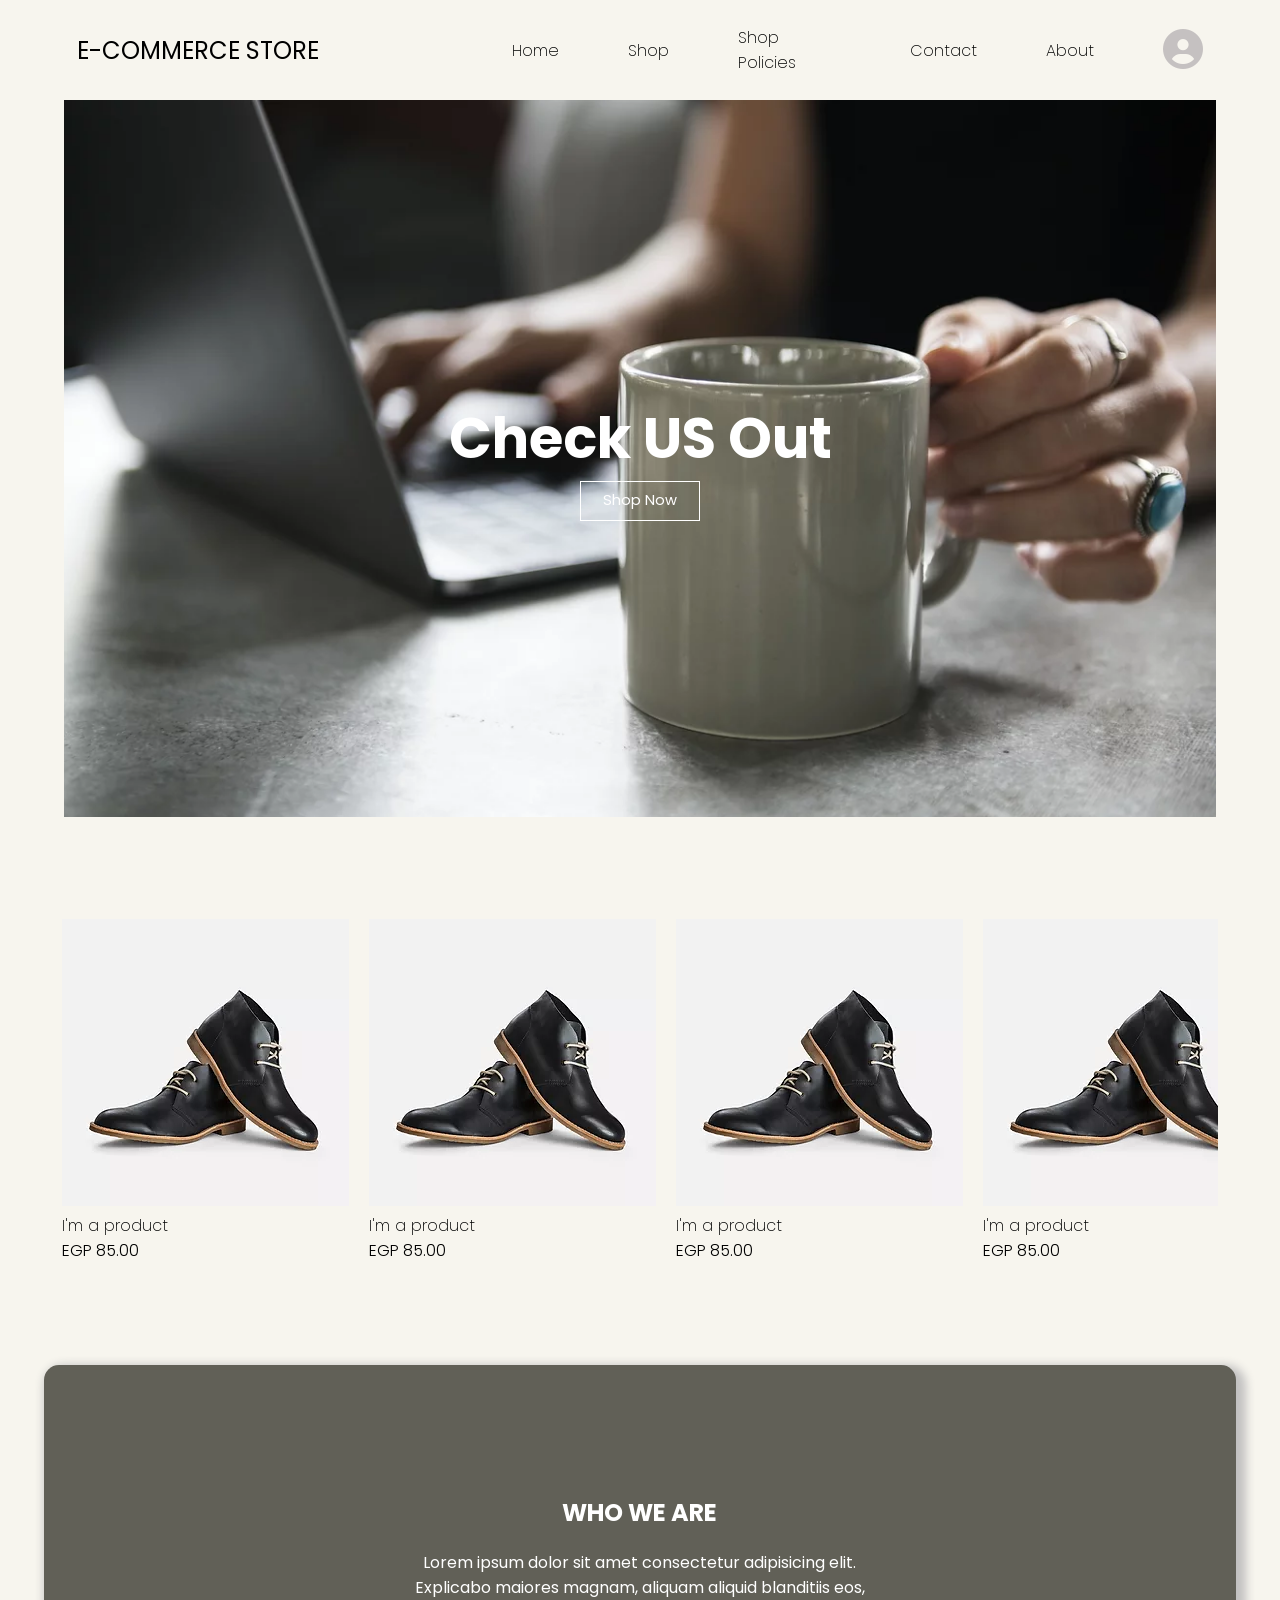
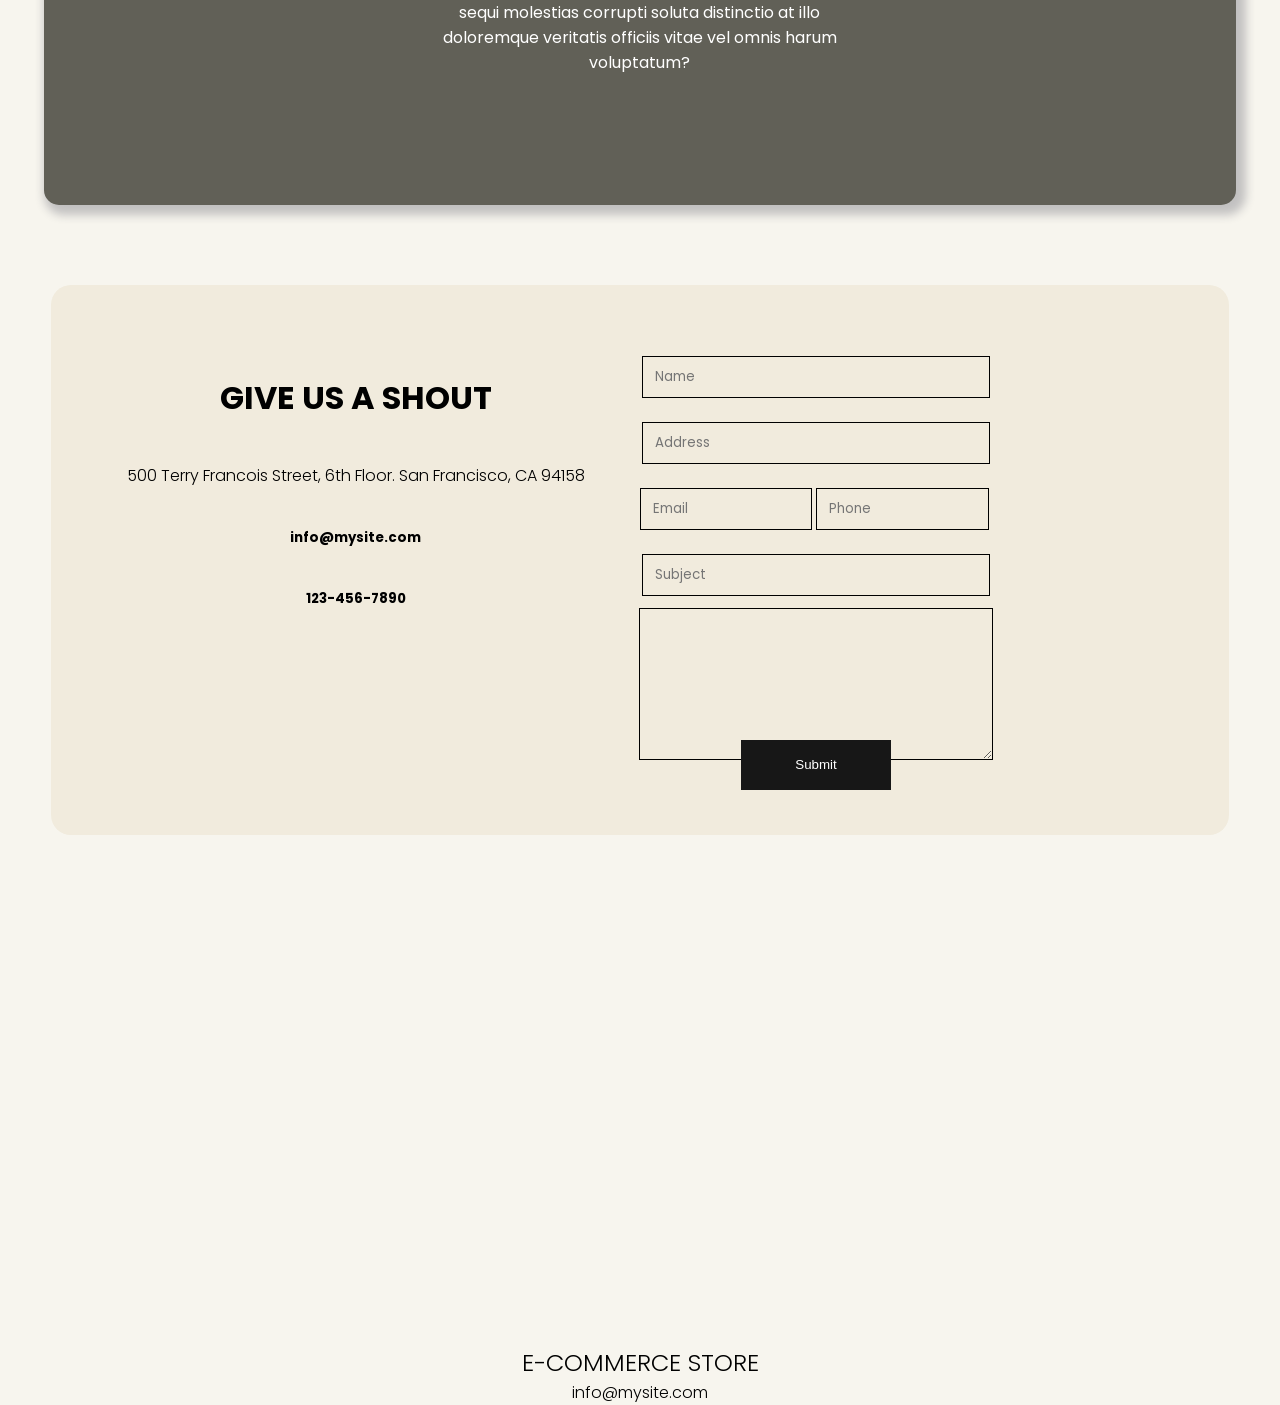
==== index.html @ 68e819d2 "added user nav bar" ====
<!DOCTYPE html>
<html lang="en">
<head>
    <meta charset="UTF-8">
    <meta http-equiv="X-UA-Compatible" content="IE=edge">
    <meta name="viewport" content="width=device-width, initial-scale=1.0">
    <title>E-commerce Store - Home</title>
    <link rel="stylesheet" 
    href="https://cdnjs.cloudflare.com/ajax/libs/font-awesome/6.1.1/css/all.min.css">

    <link rel="stylesheet" href="/assets/stylesheets/style.css">

    <link rel="stylesheet" href="/assets/stylesheets/stylePhone.css">

    <link rel="preconnect" href="https://fonts.googleapis.com">

    <link rel="preconnect" href="https://fonts.gstatic.com" crossorigin>

    <link href="https://fonts.googleapis.com/css2?family=Poppins:ital,wght@0,300;0,400;1,200&family=Recursive:wght@300&family=Roboto:wght@300&family=Tillana:wght@600&display=swap" rel="stylesheet">
</head>
<body class="indexBody">
    <header class="indexHeader">
        <div class="logo fpoppins">
           E-commerce Store
        </div>
        <div class="menu fpoppins">
            <ul>
                <li><a href="index.html">Home</a></li>
                <li><a href="shop.html">Shop</a></li>
                <li><a href="policies.html">Shop Policies</a></li>                
                <li><a href="contact.html">Contact</a></li>
                <li><a href="about.html">About</a></li>
                <li>
                    <i class="fa fa-user-circle" aria-hidden="true">
                        <div class="userBar">
                            <div class="userBarMenu fpoppins">
                                <div class="menuLeft">
                                    <a href="login.html" class="menuTags fpoppins">Login</a>
                                    <a href="#" class="menuTags fpoppins">Cart</a>
                                    <a href="#" class="menuTags fpoppins">My Orders</a>
                                    <a href="#" class="menuTags fpoppins">Favorites</a>
                                </div>
                                <div class="menuRight">
                                    <i class="fa fa-sign-in" aria-hidden="true"></i>
                                    <i class="fa fa-shopping-cart" aria-hidden="true"></i>
                                    <i class="fas fa-box    "></i>
                                    <i class="fa fa-heart" aria-hidden="true"></i>

                                </div>
                            </div>
                        </div>
                    </i>
                    
                </li>
            </ul>
           
            
        </div>
    </header>

    <main class="indexMain">
        <div class="picContainer">
            <img class="image" src="assets/pics/bg.webp" alt="pic">
            <div class="text">
                <h1 class="picText fpoppins">Check US Out</h1>
                <button class="fpoppins shop">Shop Now</button>
            </div>
        </div>

        <div class="products snaps-inline">
            <div class="container fpoppins">
                <img src="/assets/pics/product.webp" alt="I Am A Product">
                <h3>I'm a product</h3>
                <h4>EGP 85.00</h4>
            </div>
            <div class="container fpoppins">
                <img src="/assets/pics/product.webp" alt="I Am A Product">
                <h3>I'm a product</h3>
                <h4>EGP 85.00</h4>
            </div>
            <div class="container fpoppins">
                <img src="/assets/pics/product.webp" alt="I Am A Product">
                <h3>I'm a product</h3>
                <h4>EGP 85.00</h4>
            </div>
            <div class="container fpoppins">
                <img src="/assets/pics/product.webp" alt="I Am A Product">
                <h3>I'm a product</h3>
                <h4>EGP 85.00</h4>
            </div>
            <div class="container fpoppins">
                <img src="/assets/pics/product.webp" alt="I Am A Product">
                <h3>I'm a product</h3>
                <h4>EGP 85.00</h4>
            </div>
            <div class="container fpoppins">
                <img src="/assets/pics/product.webp" alt="I Am A Product">
                <h3>I'm a product</h3>
                <h4>EGP 85.00</h4>
            </div>
        </div>

        <div class="AboutContainer">
            
            <div class="jcenter">
                <h2 class="fpoppins">WHO WE ARE</h2>
                <p class="fpoppins">Lorem ipsum dolor sit amet consectetur adipisicing elit. Explicabo maiores magnam, aliquam aliquid blanditiis eos, sequi molestias corrupti soluta distinctio at illo doloremque veritatis officiis vitae vel omnis harum voluptatum?</p>
            </div>
        </div>

        <div class="contact">
            <div class="leftOuter">
                <div class="leftinner">
                <h1 class="fpoppins">GIVE US A SHOUT</h1>
                <h4 class="fpoppins">500 Terry Francois Street, 6th Floor. San Francisco, CA 94158</h4>
                <h5 class="fpoppins">info@mysite.com</h5>
                <h5 class="fpoppins">123-456-7890</h5>
            </div>
        </div>
            
            <div class="rightOuter">
                <div class="rightInner">
                    <form class="contactForm">
                        <input type="text" name="Name" class="input w fpoppins seethrough" placeholder="Name">
                        <input type="text" name="Address" class="input w fpoppins seethrough" placeholder="Address">
                        <div class="rightinnercenter">
                            <input type="email" name="Email" class="input n fpoppins seethrough" placeholder="Email">
                            <input type="text" name="Phone" class="input n fpoppins seethrough" placeholder="Phone">
                        </div>
                        <input type="text" name="Subject" class="input w fpoppins seethrough" placeholder="Subject">
                        <textarea name="message" cols="30" rows="10" class="seethrough"></textarea>
                        <input type="submit" name="submit" id="submitBtn">
                    </form>
                </div>
            </div>
        </div>
        <iframe class="map" src="https://www.google.com/maps/embed?pb=!1m18!1m12!1m3!1d3453.7358822402207!2d31.233521764593597!3d30.044434275529127!2m3!1f0!2f0!3f0!3m2!1i1024!2i768!4f13.1!3m3!1m2!1s0x145840c623362e7d%3A0xede7c66693c5f18e!2sTahrir%20Square%2C%20Cairo%20Governorate!5e0!3m2!1sen!2seg!4v1659610884884!5m2!1sen!2seg" width="600" height="450" style="border:0;" allowfullscreen="" loading="lazy" referrerpolicy="no-referrer-when-downgrade"></iframe>
    </main>
    <footer class="indexFooter">
        <h2 class="fpoppins">E-COMMERCE STORE</h2>
        <h4 class="fpoppins">info@mysite.com</h4>
    </footer>
</body>
</html>
---- assets/stylesheets/style.css ----
/*    --color_11: 247,245,238;*/
*{
    margin: 0;
    padding: 0;
    border: 0;
}

.fpoppins{
    font-family: Poppins;
}

.indexBody{
    width: 100vw;
    height: 100vh;
    background-color: rgb(247,245,238);
}

.indexHeader{
    background-color: rgb(247,245,238);
    display: flex;
    align-items: center;
    justify-content: space-between;
    min-height: 100px;
}

.logo{
    margin-left: 6%;
    font-size: 1.5rem;
    text-transform: uppercase;
}

.menu{
    display: flex;
    justify-content: space-between;
    width: 60%;
    align-items: center;
}

.menu ul{
    list-style: none;
    display: flex;
    gap: 10%;
    justify-content: space-between;
    width: 100%;
    align-items: center;
    margin-right: 10%;
    font-weight: 200;
}

.menu ul li a{
    color: black;
    text-decoration: none;
}

.menu ul li a:hover{
    text-decoration: underline;
    font-weight: 400;
}

.fa{
    font-size: 30pt;
    margin-right: 5%;
    color: rgb(197, 193, 193);
}

.fa:hover {
    color: rgb(179, 175, 175);
}

.fa:focus > .userBar{
    opacity: 1;
}

.fa:hover > .userBar{
    opacity: 1;
    transform: translateY(0px);
    pointer-events: auto;
}

.userBar{
    pointer-events: none;
    position: absolute;
    left: 78%;
    top: 4.4rem;
    z-index: 5;
    width: 200px;
    height: 250px;
    background-color: #efeeec;
    box-shadow: 0 2px 5px 0 rgba(0, 0, 0, .2);
    border-radius: .25rem;
    padding: 10px;
    opacity: 0;
    transition: opacity .2s ease-in-out, transform 0.15s ease-in-out;
    transform: translateY(-10px);
}

.userBarMenu > .menuLeft{
    display: flex;
    flex-direction: column;
    height: 230px;
    width: 50%;
    justify-content: space-around;
}

.menuRight{
    width: 50%;
    height: 230px;
    display: flex;
    flex-direction: column;
    justify-content: space-around;
    align-items: flex-end;
}

.userBarMenu{
    position: relative;
    display: flex;
    flex-direction: row;
    flex-wrap: wrap;
}

.menuTags{
    font-size: 45%;
    font-weight: 200;
}

.menuRight > .fa{
    font-size: 45%;
    color: black;
}

.menuRight > .fas{
    font-size: 45%;
    transform: translateX(-6px);
    color: black;
}

/* .menucontent{
    color: black;
    font-size: 16px;
    font-weight: 200;
    display: flex;
    justify-content:space-around;
    padding: 0 20%;
    text-align: center;
} */

.indexMain{
    background-color: rgb(247,245,238);
    min-width: 100%;
    display: flex;
    justify-content: center;
    align-items: center;
    flex-wrap: wrap;
}

.menucontent .fa{
    height: 35px;
    font-size: 16px;
    color: black;
}

.text{
    z-index: 1;
    color: white;
    display: flex;
    flex-direction: column;
    align-items: center;
    justify-content: center;
    width: 100%;
    font-size: 100%;
}

.picText{
    font-size: 3.5rem;
}

.picContainer{
    display: flex;
    justify-content: center;
    align-items: center;
    width: 100%;
    height: 100%;
    position: relative;
}

.image, .text{
    width: 100%;
    height: 100%;
    position: absolute;
    top: 0;
    left: 0;
}

.shop{
    width: 120px;
    height: 40px;
    background-color: transparent;
    border: thin solid white;
    color: white;
    font-size: 11pt;
}

.shop:hover{
    cursor:pointer;
    background-color: white;
    color: black;
    transition: ease-in 0.2s;
}

.image{
    position:relative;
    z-index: 0;
    opacity: 120%;
    width: 90%;
    height: 100%;
}

.products{
    display: grid;
    grid-auto-flow: column;
    gap: 20px;
    width: 90%;
    margin: 100px 0px;
    overflow-x: auto;
    padding: 2px;
}

.snaps-inline{
    scroll-snap-type: inline mandatory;
}

.snaps-inline > *{
    scroll-snap-align: start;
}

.container h3{
    font-size: 12pt;
    font-weight: 200;
}


.AboutContainer{
    background-color: rgb(97,96,87);
    width: 90%;
    height: 400px;
    box-shadow: 5px 5px 10px 5px rgb(194, 193, 193);
    border-radius: 15px;
    display: flex;
    justify-content: center;
    align-items: center;
    flex-wrap: wrap;
    padding: 20px;
    text-align: center;
    color: white;
    margin-bottom: 50px;
}

.jcenter{
    width: 40%;
}

.AboutContainer h2{
    margin-bottom: 20px;
}

.contact{
    border-radius: 20px;
    display: grid;
    grid-auto-flow: column;
    grid-auto-columns: 50%;
    margin-top: 30px;
    width: 92%;
    height: 550px;
    background-color: #f1ebdd;
}

.leftinner{
    max-width: 100%;
    height: 100%;
    display: grid;
    grid-auto-flow: row;
    place-items: center;
    font-weight: 300;
    text-align: center;
}

.leftOuter{
    display: flex;
    justify-content: center;
    padding: 10px;
    margin-top: 10%;
    width: 100%;
    height: 50%;
}

.rightOuter{
    margin-top: 10%;
}

.contactForm{
    display: flex;
    justify-content: center;
    align-items: center;
    flex-direction: column;
    width: 22rem;
}

.input{
    padding-left: 12px;
    height: 40px;
    margin: 12px 0px;
}

.w{
    width: 95%;
}

.n{
   width: 45%;
}

.rightOuter div textarea{
    width: 100%;
}

#submitBtn{
    background-color: #171717;
    color: white;
    height: 50px;
    width: 150px;
    margin-top: -20px;
}

.seethrough{
    border: thin solid black;
    background-color: #f1ebdd;
}

.map{
    width: 88vw;
    margin-top: 10px;
}

.indexFooter{
    margin: 50px 0px;
    background-color: rgb(247,245,238);
    display: flex;
    justify-content: center;
    align-items: center;
    flex-direction: column;
}

.indexFooter h2, h4{
    font-weight: 300;
}

/*  Shop page   */

.product{
    cursor: pointer;
    
}

.product h3{
    font-size: 12pt;
    font-weight: 200;
}

.product img{
    transition: 0.3s all;
}

.product:hover img{
    opacity: 0.7;
}

.product .QuickView{
    background: rgb(237, 232, 228);
    transform: translateY(20px);
    opacity: 0;
    transition: 0.3s all;

}

.product:hover .QuickView{
    transform: translateY(0);
    opacity: 1;
}
.btn{
    font-size: 1rem;
    font-weight: 100;
    background-color: rgb(237, 232, 228);
    color:#1d1d1d;
    padding: 13px 95px;
    cursor: pointer;
    text-transform: uppercase;
    transition: 0.3s ease;
}

.btn:hover{
    background-color: rgb(237, 232, 228);
    
}

.star{
    padding: 10px 0;
}

.star i{
    font-size: 0.8rem;
}

.center{
    margin-top: 70px ;
    margin-left: 120px;
}

.small-container{
    display: flex;
    flex-direction: row;
    gap: 20px;
    width: 88vw;
    margin: auto;
    padding: 2px;
    align-items: center;
    justify-content: center;
}

.policies{
    display: flex;
    margin-top: 60px;
    margin-left: 60px;
    width: 50%;
    height: 550px;
    text-align: center;
    justify-content: center;
    align-items: center;
    flex-wrap: wrap;
    padding: 20px;
    margin-bottom: 50px;
    background-color: #f1ebdd;
    color: rgb(97, 96, 87);
}


.policies h1{
    margin-bottom: 20px;
    font-size: 40px;
    font-weight: 400;
}

#policiesBody{
    background-color: rgb(247,245,238);
}

.para{
    width: 70%;
}

.parag{
    font-size: 13px;
    font-weight: 150;
    line-height: 2;
    color: #171717;
}

.policyI img{
    width: 89.5%;
    align-items: center;
    margin-top: 60px;
    margin-left: 40px;

}

.policy{
    display: flex;
    align-content: center;
}

.lowerSection{
    background-color: rgb(97, 96, 87);
    color: #f1ebdd;
    text-align: center;
    padding: 70px 0;
}

.lowerSection p{
    width: 50%;
    text-align: center;
    margin: auto;
    padding: 10px;
    line-height: 2;
    letter-spacing: 1px;
    font-size: 15px;
}

.lowerSection h1{
    font-weight: 300;
    font-size: 40px;
}

.lowerSection h5{
    padding: 10px;
    font-size: 15px;
    font-weight: 100;
    letter-spacing: 2px;
}

.shipPolicy{
    margin-top: 20px;
}

.shipPolicy i{
    margin-bottom: 20px;
}

.btn1{
    cursor: pointer;
    color: #f1ebdd;
    border: 1px solid #f1ebdd;
    margin-top: 15px;
    background: rgb(97, 96, 87);
    padding: 13px 20px;
}

.btn1:hover{
    color: rgb(97, 96, 87);
    background: #f1ebdd;
}


.h1mar{
    margin-top: 25px;
}

.imar{
    margin-top: 75px;
}

.about{
    display: flex;
    margin-top: 60px;
    margin-left: 60px;
    width: 50%;
    height: 600px;
    text-align: center;
    justify-content: center;
    align-items: center;
    flex-wrap: wrap;
    padding: 20px;
    margin-bottom: 50px;
    background-color: #f1ebdd;
    color: rgb(97, 96, 87);
}

.about h1{
    margin-bottom: 20px;
    font-size: 40px;
    font-weight: 400;
}

.aboutI img{
    width: 80.5%;
    align-items: center;
    margin-top: 60px;
    margin-left: 40px;

}

#aboutBody{
    background-color: rgb(247,245,238);
}

@media only screen 
  and (min-device-width: 320px) 
  and (max-device-width: 480px)
  and (-webkit-min-device-pixel-ratio: 2) {
    
    .indexBody{
        min-width: 100vw;
        height: 100vh;
    }

    .indexHeader{
        width: 100%;
        justify-content: space-around;
    }
    .logo{
        font-size: 80%;
        width: 25%;
    }
    .menu{
        font-size: 60%;
        width: 100%;
        margin-left: 5%;
        justify-content: space-around;
    }

    .fa{
        margin-left: 50%;
    }
    .indexMain{
        margin-top: 10%;
        width: 100vw;
    }

}
---- assets/stylesheets/stylePhone.css ----
@media (max-width: 820px){
    body{
        width: 100vw;
    }
    
    .indexHeader{
        background-color: rgb(247,245,238);
        display: flex;
        align-items: center;
        justify-content: space-between;
        min-height: 80px;
      width: 100vw;
        font-size: 12pt;
    }
    
}
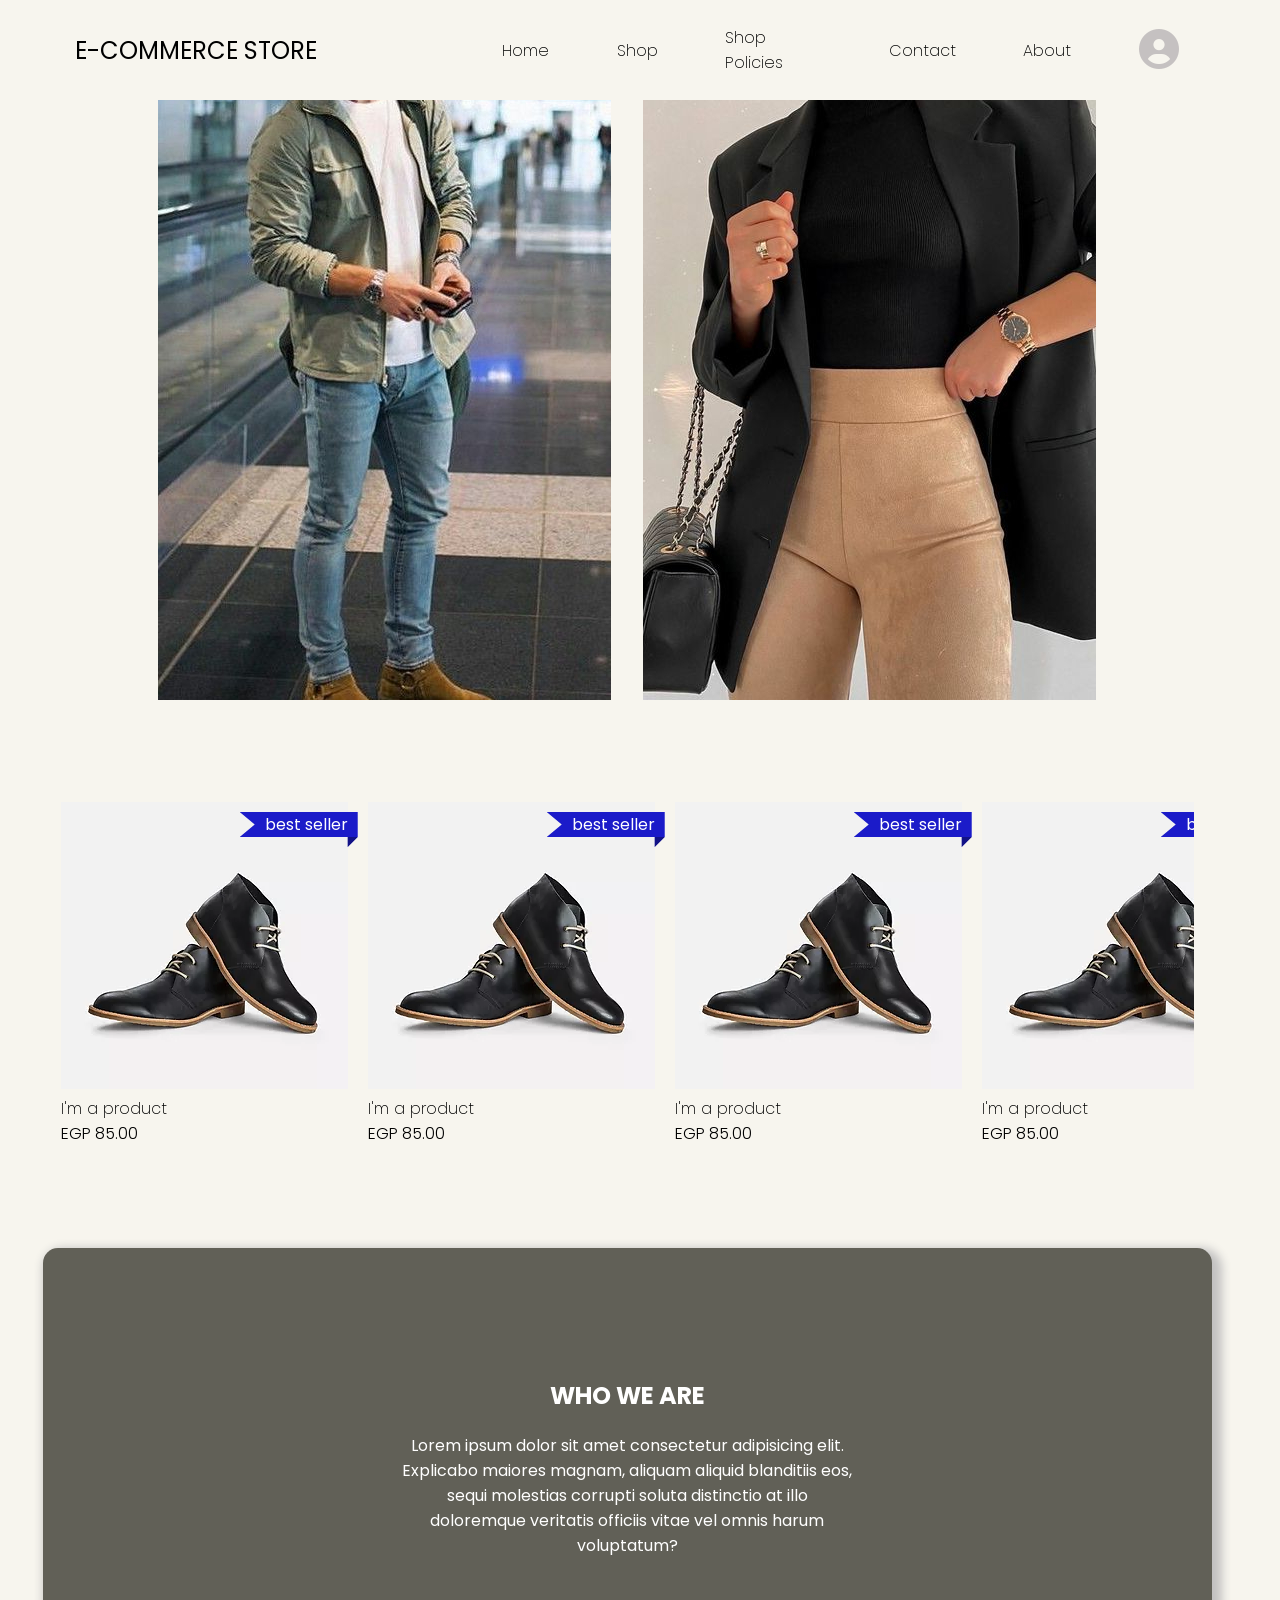
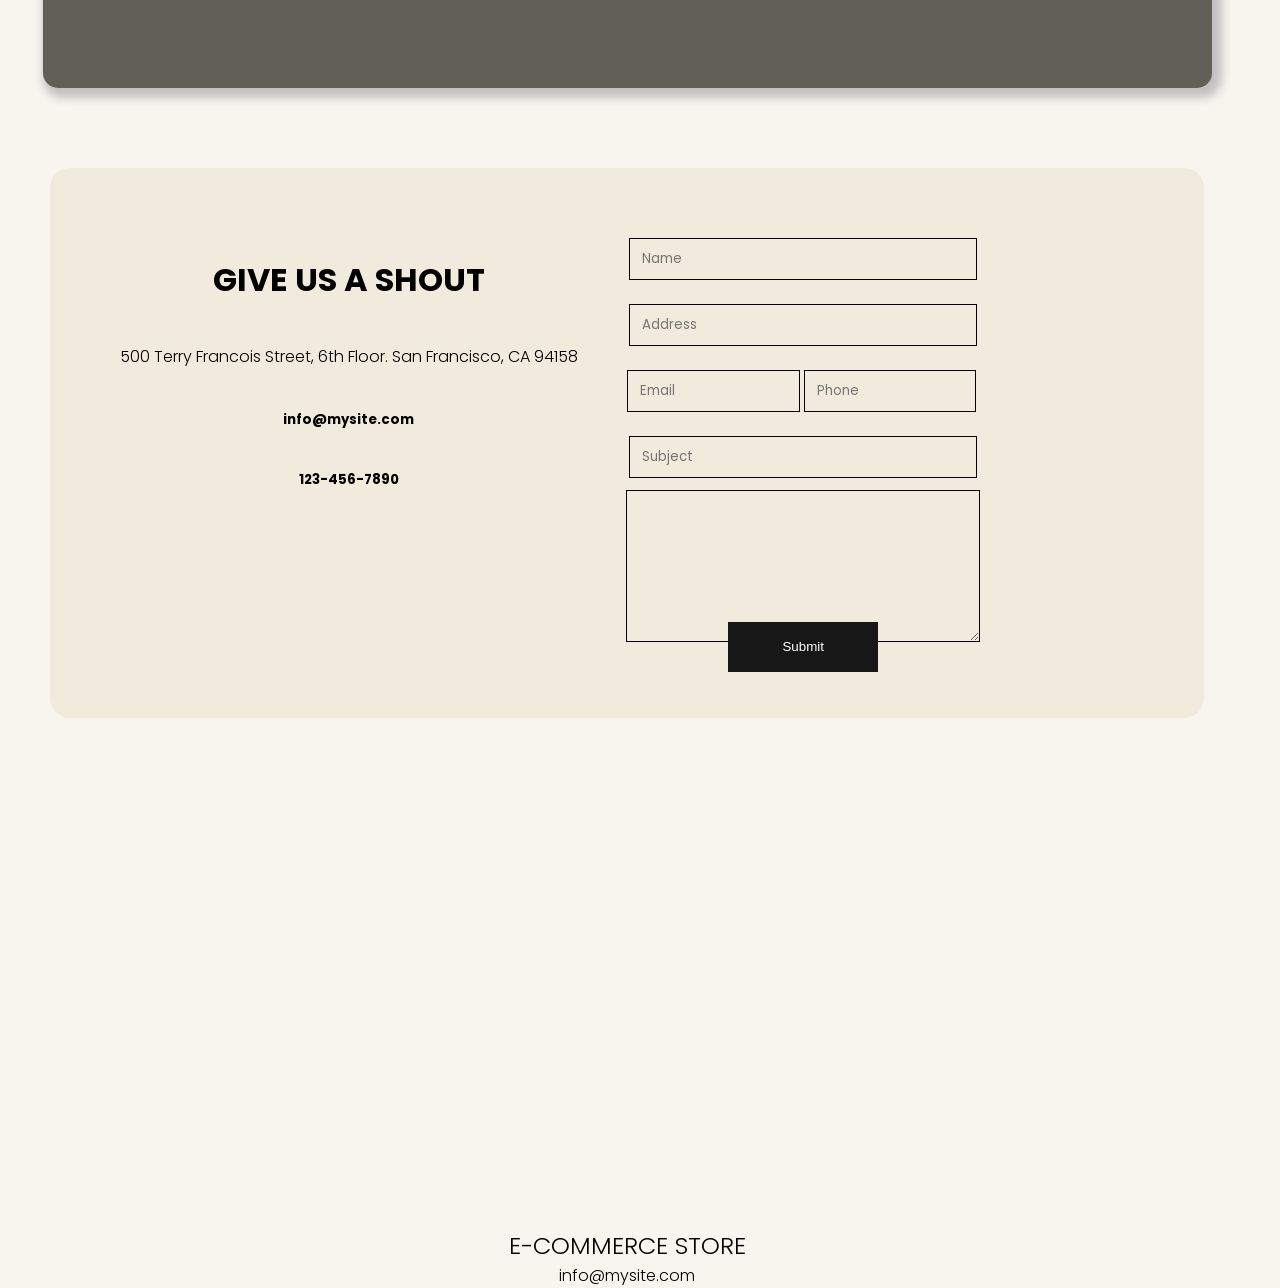
==== commit 24497ba6: "user functionalities added & modified home home has new look now splitting mens and womens clothing " ====
--- a/index.html
+++ b/index.html
@@ -31,20 +31,21 @@
                 <li><a href="contact.html">Contact</a></li>
                 <li><a href="about.html">About</a></li>
                 <li>
-                    <i class="fa fa-user-circle" aria-hidden="true">
-                        <div class="userBar">
-                            <div class="userBarMenu fpoppins">
+                    <i class="fa fa-user-circle" id="userIcon" aria-hidden="true" data-Icon>
+                        <div class="userBar" id="userBar" data-Bar>
+                            <div class="userBarMenu fpoppins" data-Bar>
                                 <div class="menuLeft">
                                     <a href="login.html" class="menuTags fpoppins">Login</a>
-                                    <a href="#" class="menuTags fpoppins">Cart</a>
-                                    <a href="#" class="menuTags fpoppins">My Orders</a>
-                                    <a href="#" class="menuTags fpoppins">Favorites</a>
+                                    <a href="cart.html" class="menuTags fpoppins">Cart</a>
+                                    <a href="myOrders.html" class="menuTags fpoppins">My Orders</a>
+                                    <a href="favourites.html" class="menuTags fpoppins">Favorites</a>
                                 </div>
                                 <div class="menuRight">
                                     <i class="fa fa-sign-in" aria-hidden="true"></i>
                                     <i class="fa fa-shopping-cart" aria-hidden="true"></i>
                                     <i class="fas fa-box    "></i>
                                     <i class="fa fa-heart" aria-hidden="true"></i>
+
 
                                 </div>
                             </div>
@@ -59,41 +60,61 @@
     </header>
 
     <main class="indexMain">
-        <div class="picContainer">
-            <img class="image" src="assets/pics/bg.webp" alt="pic">
-            <div class="text">
-                <h1 class="picText fpoppins">Check US Out</h1>
-                <button class="fpoppins shop">Shop Now</button>
+        
+        <div class="categoriesExplorer">
+            <div class="mens categoriesPicContainer">
+                <a href="mens.html">
+                    <img src="assets/pics/mens2.jpg" alt="mens section" class="catpic">
+                    <div class="textcont">
+                        <h2 class="fpoppins">SHOP MEN'S</h2>
+                        <i class="fa fa-arrow-right" aria-hidden="true"></i>        
+                    </div>                                   
+                </a>
+            </div>
+            <div class="womens categoriesPicContainer">
+                <a href="">
+                    <img src="assets/pics/womens.jpg" alt="" class="catpic">
+                    <div class="textcont">
+                        <h2 class="fpoppins">SHOP WOMEN'S</h2>
+                        <i class="fa fa-arrow-right" aria-hidden="true"></i>        
+                    </div>
+                 </a>
             </div>
         </div>
 
         <div class="products snaps-inline">
             <div class="container fpoppins">
+                <div class="bestsellertag">best seller</div>
                 <img src="/assets/pics/product.webp" alt="I Am A Product">
                 <h3>I'm a product</h3>
                 <h4>EGP 85.00</h4>
             </div>
             <div class="container fpoppins">
+                <div class="bestsellertag">best seller</div>
                 <img src="/assets/pics/product.webp" alt="I Am A Product">
                 <h3>I'm a product</h3>
                 <h4>EGP 85.00</h4>
             </div>
             <div class="container fpoppins">
+                <div class="bestsellertag">best seller</div>
                 <img src="/assets/pics/product.webp" alt="I Am A Product">
                 <h3>I'm a product</h3>
                 <h4>EGP 85.00</h4>
             </div>
             <div class="container fpoppins">
+                <div class="bestsellertag">best seller</div>
                 <img src="/assets/pics/product.webp" alt="I Am A Product">
                 <h3>I'm a product</h3>
                 <h4>EGP 85.00</h4>
             </div>
             <div class="container fpoppins">
+                <div class="bestsellertag">best seller</div>
                 <img src="/assets/pics/product.webp" alt="I Am A Product">
                 <h3>I'm a product</h3>
                 <h4>EGP 85.00</h4>
             </div>
             <div class="container fpoppins">
+                <div class="bestsellertag">best seller</div>
                 <img src="/assets/pics/product.webp" alt="I Am A Product">
                 <h3>I'm a product</h3>
                 <h4>EGP 85.00</h4>
@@ -140,5 +161,8 @@
         <h2 class="fpoppins">E-COMMERCE STORE</h2>
         <h4 class="fpoppins">info@mysite.com</h4>
     </footer>
+
+    <script src="/assets/scripts/indexScript.js"></script>
+
 </body>
 </html>
--- a/assets/stylesheets/style.css
+++ b/assets/stylesheets/style.css
@@ -5,12 +5,22 @@
     border: 0;
 }
 
+div ul li .black{
+    color: black;
+    font-size: 90%;
+}
+
+div ul li .black:hover{
+    color: black
+}
+
+
 .fpoppins{
     font-family: Poppins;
 }
 
 .indexBody{
-    width: 100vw;
+    width: 98vw;
     height: 100vh;
     background-color: rgb(247,245,238);
 }
@@ -73,7 +83,6 @@
 
 .fa:hover > .userBar{
     opacity: 1;
-    transform: translateY(0px);
     pointer-events: auto;
 }
 
@@ -90,8 +99,7 @@
     border-radius: .25rem;
     padding: 10px;
     opacity: 0;
-    transition: opacity .2s ease-in-out, transform 0.15s ease-in-out;
-    transform: translateY(-10px);
+    transition: opacity .2s ease-in-out;
 }
 
 .userBarMenu > .menuLeft{
@@ -134,15 +142,7 @@
     color: black;
 }
 
-/* .menucontent{
-    color: black;
-    font-size: 16px;
-    font-weight: 200;
-    display: flex;
-    justify-content:space-around;
-    padding: 0 20%;
-    text-align: center;
-} */
+/*Index Main*/
 
 .indexMain{
     background-color: rgb(247,245,238);
@@ -153,66 +153,85 @@
     flex-wrap: wrap;
 }
 
+.categoriesExplorer{
+    width: 88vw;
+    height: 600px;
+    display: flex;
+    justify-content: center;
+    gap: 2rem;
+}
+
+.categoriesPicContainer:hover{
+    opacity: .75;
+}
+
+.categoriesPicContainer:hover .textcont{
+    margin-top: -11%;
+    opacity: 1;
+    transition: margin-top 0.2s ease-in-out, opacity 0.175s ease-in-out;
+}
+
+.categoriesPicContainer a{
+    display: flex;
+    flex-direction: column;
+    align-items: center;
+    text-decoration: none;
+    color:black;
+}  
+
+.fa-arrow-right{
+    font-size: 1.75rem;
+    color: black;
+}
+
+.textcont{
+    margin-top: 0;
+    opacity: 0;
+    display: flex;
+    gap: 1rem;
+    align-items: center;
+    justify-content: center;
+    width: 100%;
+    height: 3rem;
+    border: thin solid #171717;
+    background-color: white;
+    font-size: .85rem;
+    transition: color 0.15s ease-in, background-color 0.1s ease-in-out;
+}
+
+.textcont:hover{
+    background-color: white;
+    color: black;
+}
+
+.textcont:hover > .fa-arrow-right{
+    color: black;
+}
+
 .menucontent .fa{
     height: 35px;
     font-size: 16px;
     color: black;
 }
 
-.text{
-    z-index: 1;
+.container{
+    position: relative;
+}
+
+.bestsellertag{
+    --f: 10px; 
+    --r: 15px; 
+    --t: 10px;
     color: white;
-    display: flex;
-    flex-direction: column;
-    align-items: center;
-    justify-content: center;
-    width: 100%;
-    font-size: 100%;
-}
-
-.picText{
-    font-size: 3.5rem;
-}
-
-.picContainer{
-    display: flex;
-    justify-content: center;
-    align-items: center;
-    width: 100%;
-    height: 100%;
-    position: relative;
-}
-
-.image, .text{
-    width: 100%;
-    height: 100%;
     position: absolute;
-    top: 0;
-    left: 0;
-}
-
-.shop{
-    width: 120px;
-    height: 40px;
-    background-color: transparent;
-    border: thin solid white;
-    color: white;
-    font-size: 11pt;
-}
-
-.shop:hover{
-    cursor:pointer;
-    background-color: white;
-    color: black;
-    transition: ease-in 0.2s;
-}
-
-.image{
-    position:relative;
-    z-index: 0;
-    opacity: 120%;
-    width: 90%;
-    height: 100%;
+    inset: var(--t) calc(-1*var(--f)) auto auto;
+    padding: 0 10px var(--f) calc(10px + var(--r));
+    clip-path: 
+        polygon(0 0,100% 0,100% calc(100% - var(--f)),calc(100% - var(--f)) 100%,
+        calc(100% - var(--f)) calc(100% - var(--f)),0 calc(100% - var(--f)),
+        var(--r) calc(50% - var(--f)/2));
+    background: #1b1bc9;
+    box-shadow: 0 calc(-1*var(--f)) 0 inset #0005; 
 }
 
 .products{
--- a/assets/stylesheets/stylePhone.css
+++ b/assets/stylesheets/stylePhone.css
@@ -1,16 +1,10 @@
-@media (max-width: 820px){
+@media only screen 
+  and (min-device-width: 320px) 
+  and (max-device-width: 480px)
+  and (-webkit-min-device-pixel-ratio: 2) {
+    
     body{
-        width: 100vw;
+        background-color: aqua;
     }
-    
-    .indexHeader{
-        background-color: rgb(247,245,238);
-        display: flex;
-        align-items: center;
-        justify-content: space-between;
-        min-height: 80px;
-      width: 100vw;
-        font-size: 12pt;
-    }
-    
-}
+
+}
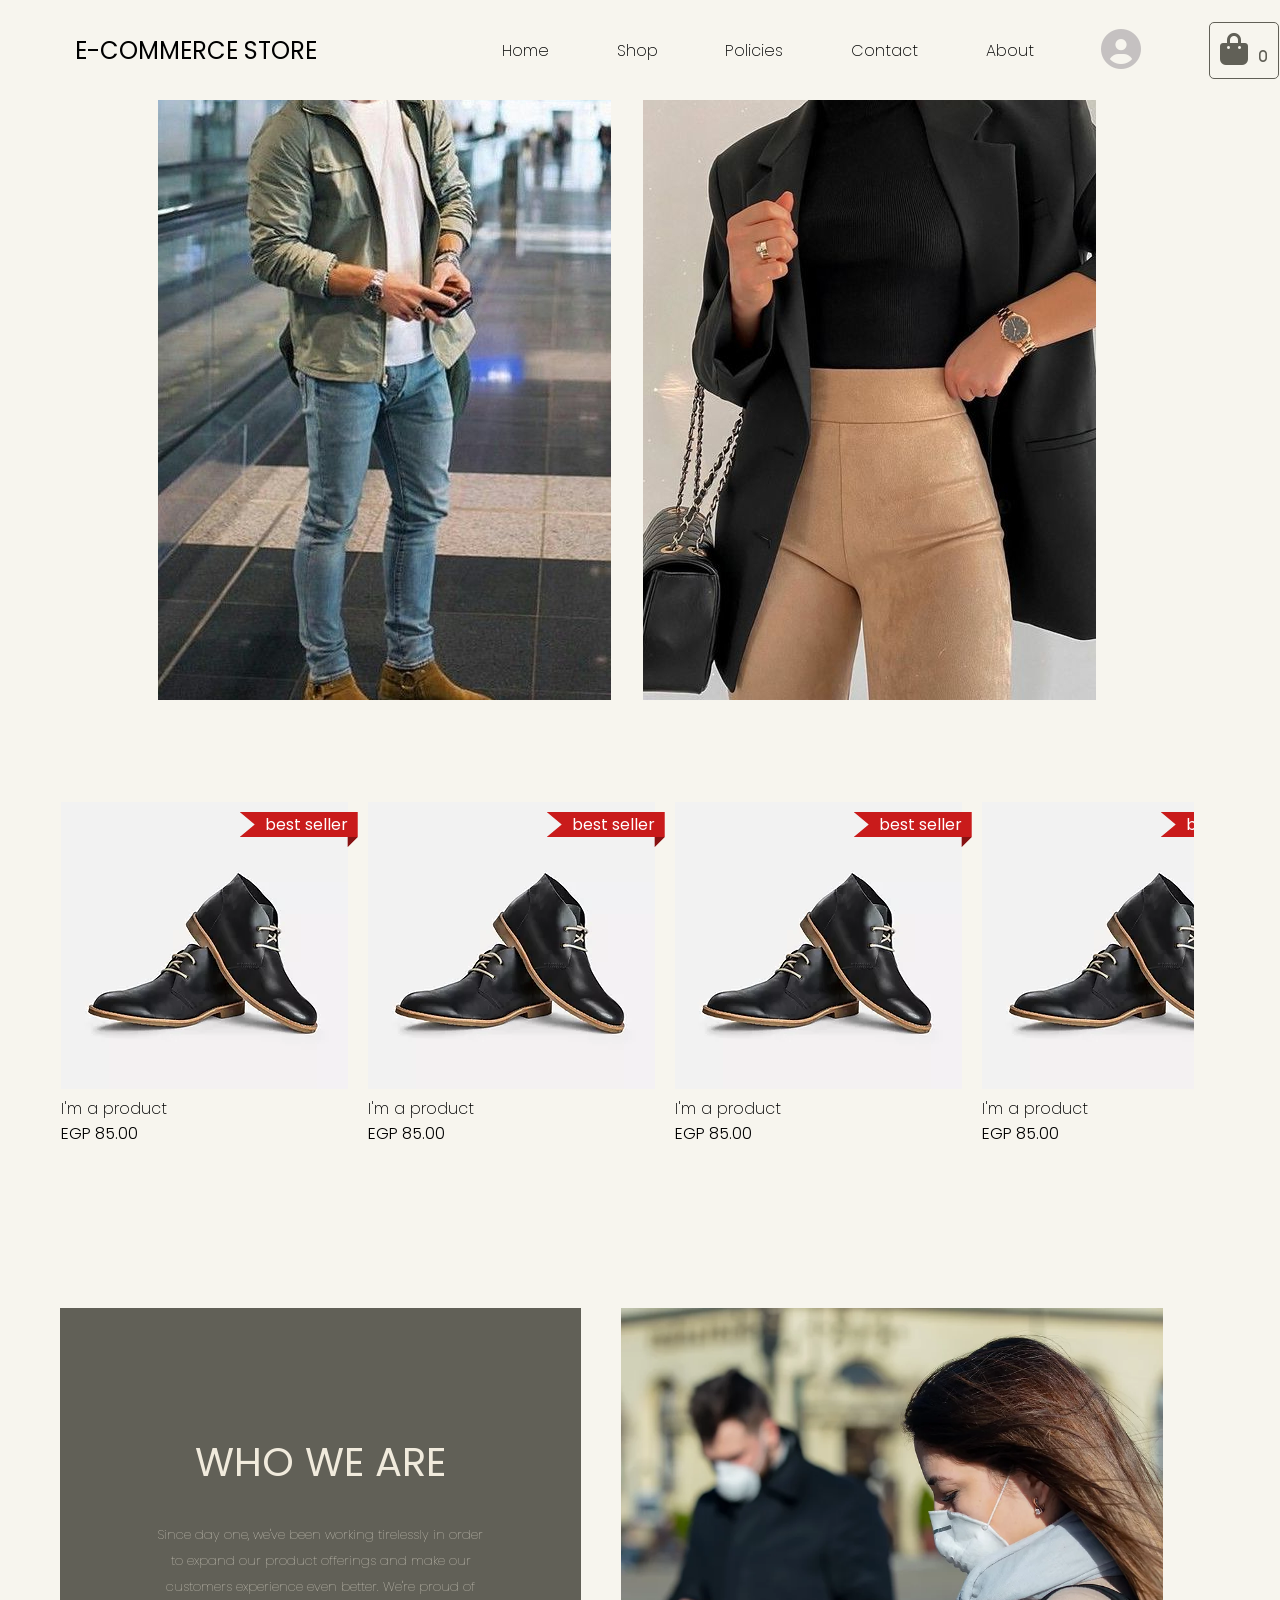
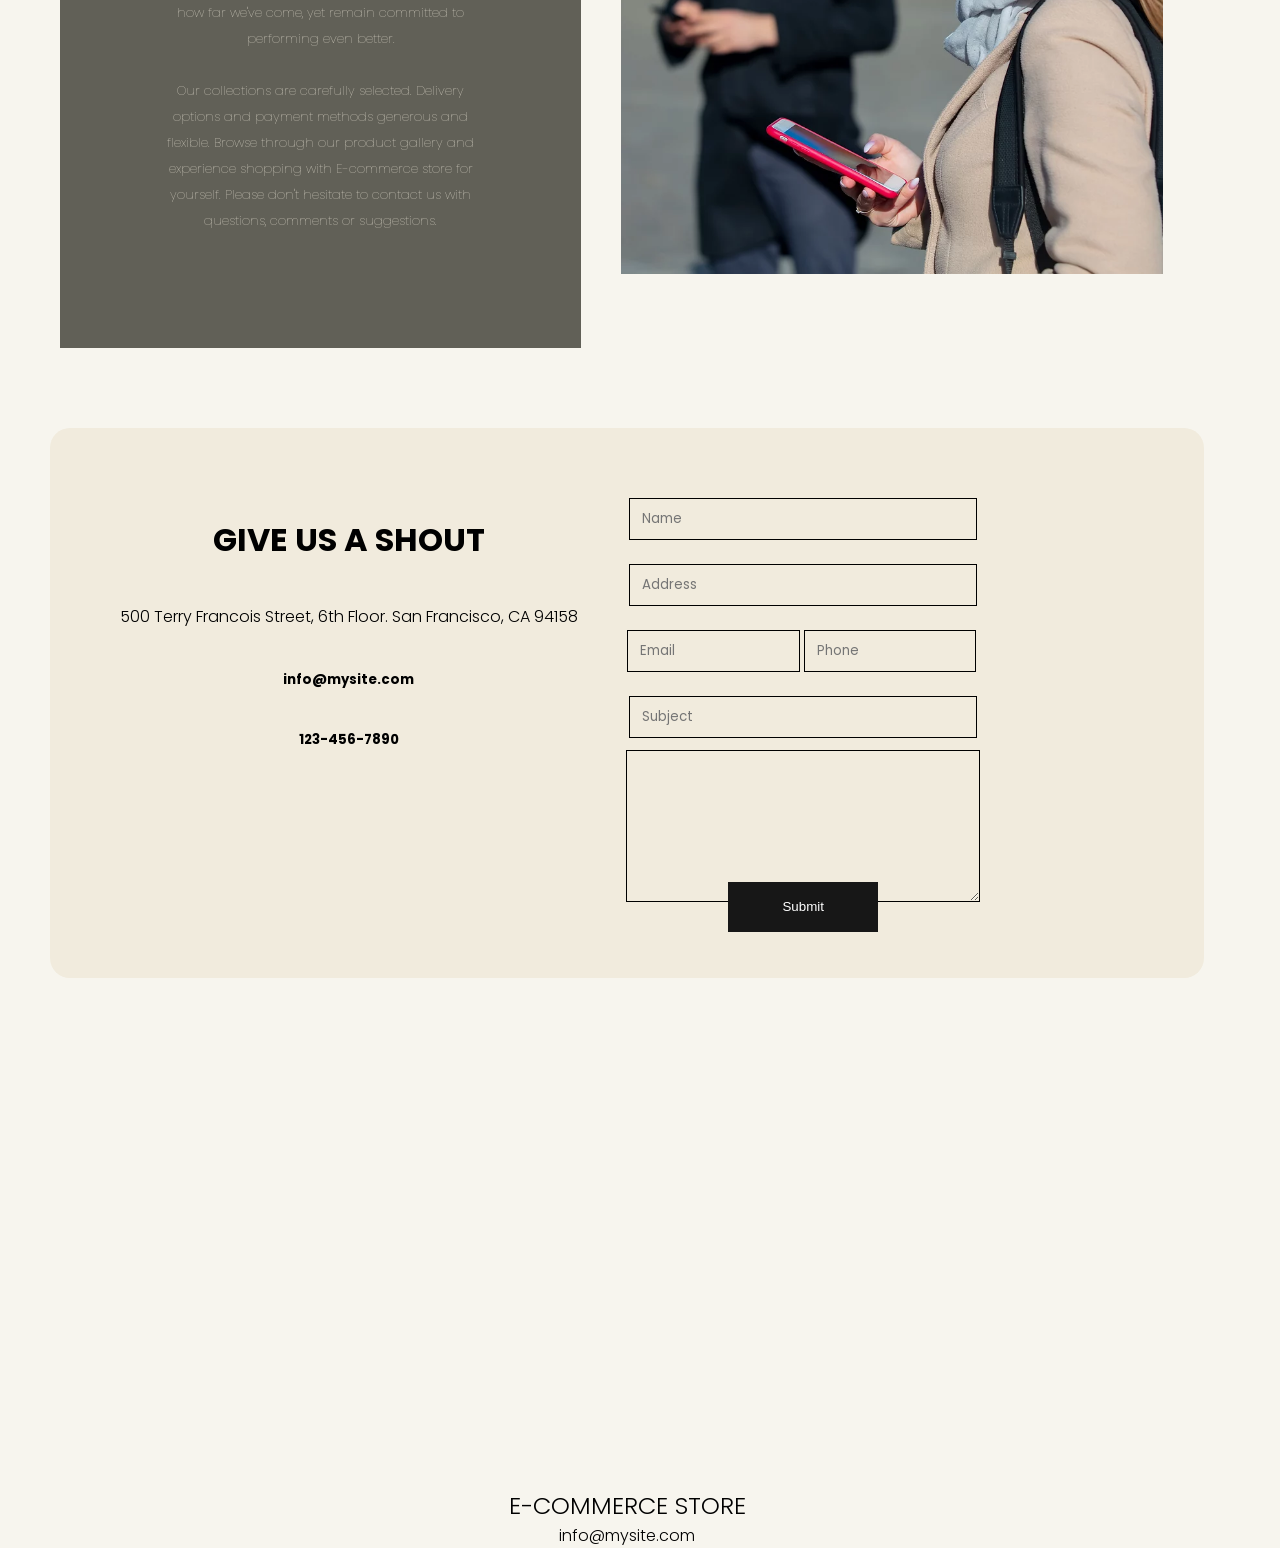
==== commit e5064595: "mens and womens done" ====
--- a/index.html
+++ b/index.html
@@ -27,7 +27,7 @@
             <ul>
                 <li><a href="index.html">Home</a></li>
                 <li><a href="shop.html">Shop</a></li>
-                <li><a href="policies.html">Shop Policies</a></li>                
+                <li><a href="policies.html">Policies</a></li>                
                 <li><a href="contact.html">Contact</a></li>
                 <li><a href="about.html">About</a></li>
                 <li>
@@ -36,13 +36,11 @@
                             <div class="userBarMenu fpoppins" data-Bar>
                                 <div class="menuLeft">
                                     <a href="login.html" class="menuTags fpoppins">Login</a>
-                                    <a href="cart.html" class="menuTags fpoppins">Cart</a>
                                     <a href="myOrders.html" class="menuTags fpoppins">My Orders</a>
                                     <a href="favourites.html" class="menuTags fpoppins">Favorites</a>
                                 </div>
                                 <div class="menuRight">
                                     <i class="fa fa-sign-in" aria-hidden="true"></i>
-                                    <i class="fa fa-shopping-cart" aria-hidden="true"></i>
                                     <i class="fas fa-box    "></i>
                                     <i class="fa fa-heart" aria-hidden="true"></i>
 
@@ -53,7 +51,7 @@
                     </i>
                     
                 </li>
-            </ul>
+                <li class="cartI"><a href="cart.html"><i class="fa-solid fa-bag-shopping fa-2x cart-icon"><span>0</span></i></a></li>            </ul>
            
             
         </div>
@@ -72,7 +70,7 @@
                 </a>
             </div>
             <div class="womens categoriesPicContainer">
-                <a href="">
+                <a href="womens.html">
                     <img src="assets/pics/womens.jpg" alt="" class="catpic">
                     <div class="textcont">
                         <h2 class="fpoppins">SHOP WOMEN'S</h2>
@@ -121,11 +119,21 @@
             </div>
         </div>
 
-        <div class="AboutContainer">
-            
-            <div class="jcenter">
-                <h2 class="fpoppins">WHO WE ARE</h2>
-                <p class="fpoppins">Lorem ipsum dolor sit amet consectetur adipisicing elit. Explicabo maiores magnam, aliquam aliquid blanditiis eos, sequi molestias corrupti soluta distinctio at illo doloremque veritatis officiis vitae vel omnis harum voluptatum?</p>
+        <div class="policy">
+            <div class="indexAbout">
+                <div class="para">
+                    <h1 class="fpoppins">WHO WE ARE</h1>
+                    <div>
+                        <p class="fpoppins">
+                            Since day one, we've been working tirelessly in order to expand our product offerings and make our customers experience even better. We're proud of how far we've come, yet remain committed to performing even better.</p>
+                        <br>
+                        <p class="fpoppins">
+                            Our collections are carefully selected. Delivery options and payment methods generous and flexible. Browse through our product gallery and experience shopping with E-commerce store for yourself. Please don't hesitate to contact us with questions, comments or suggestions.</p>
+                    </div>
+                </div>
+            </div>
+            <div class="aboutI">
+            <img src="/assets/pics/about.webp">
             </div>
         </div>
 
@@ -163,6 +171,6 @@
     </footer>
 
     <script src="/assets/scripts/indexScript.js"></script>
-
+    <script src="/assets/scripts/cart.js"></script>
 </body>
 </html>
--- a/assets/stylesheets/style.css
+++ b/assets/stylesheets/style.css
@@ -1,4 +1,4 @@
-/*    --color_11: 247,245,238;*/
+/*general*/
 *{
     margin: 0;
     padding: 0;
@@ -89,7 +89,7 @@
 .userBar{
     pointer-events: none;
     position: absolute;
-    left: 78%;
+    left: 72%;
     top: 4.4rem;
     z-index: 5;
     width: 200px;
@@ -230,7 +230,7 @@
         polygon(0 0,100% 0,100% calc(100% - var(--f)),calc(100% - var(--f)) 100%,
         calc(100% - var(--f)) calc(100% - var(--f)),0 calc(100% - var(--f)),
         var(--r) calc(50% - var(--f)/2));
-    background: #1b1bc9;
+    background: #c91b1b;
     box-shadow: 0 calc(-1*var(--f)) 0 inset #0005; 
 }
 
@@ -369,6 +369,7 @@
     flex-direction: column;
 }
 
+
 .indexFooter h2, h4{
     font-weight: 300;
 }
@@ -391,6 +392,7 @@
 
 .product:hover img{
     opacity: 0.7;
+    
 }
 
 .product .QuickView{
@@ -405,11 +407,17 @@
     transform: translateY(0);
     opacity: 1;
 }
+
+.product a{
+    text-decoration: none;
+    color: #000;
+}
+
 .btn{
     font-size: 1rem;
     font-weight: 100;
-    background-color: rgb(237, 232, 228);
-    color:#1d1d1d;
+    background-color: #f1ebdd;
+    color:rgb(97,96,87);
     padding: 13px 95px;
     cursor: pointer;
     text-transform: uppercase;
@@ -417,8 +425,8 @@
 }
 
 .btn:hover{
-    background-color: rgb(237, 232, 228);
-    
+    background-color: rgb(97,96,87);
+    color: #f1ebdd;
 }
 
 .star{
@@ -443,6 +451,11 @@
     padding: 2px;
     align-items: center;
     justify-content: center;
+}
+
+.small-container img{
+    width: 290px;
+    height: 290px;
 }
 
 .policies{
@@ -540,6 +553,7 @@
     margin-top: 15px;
     background: rgb(97, 96, 87);
     padding: 13px 20px;
+    transition: all 0.3s ease;
 }
 
 .btn1:hover{
@@ -590,37 +604,345 @@
     background-color: rgb(247,245,238);
 }
 
-@media only screen 
-  and (min-device-width: 320px) 
-  and (max-device-width: 480px)
-  and (-webkit-min-device-pixel-ratio: 2) {
-    
-    .indexBody{
-        min-width: 100vw;
-        height: 100vh;
-    }
-
-    .indexHeader{
-        width: 100%;
-        justify-content: space-around;
-    }
-    .logo{
-        font-size: 80%;
-        width: 25%;
-    }
-    .menu{
-        font-size: 60%;
-        width: 100%;
-        margin-left: 5%;
-        justify-content: space-around;
-    }
-
-    .fa{
-        margin-left: 50%;
-    }
-    .indexMain{
-        margin-top: 10%;
-        width: 100vw;
-    }
-
+.Scenter{
+    justify-content: center;
+    align-content: center;
+    margin-top: 50px;
+}
+
+/* product page */
+
+.Ppage{
+    display: flex;
+    width: 1000px;
+    margin: 150px auto;
+}
+
+.url{
+    display: flex;
+    position: relative;
+    transform: translate(16.5rem,5rem);
+    font-size: 20px;
+}
+
+.url a{
+    cursor: pointer;
+    color: rgb(97, 96, 87);
+    text-decoration: none;
+} 
+.url p{
+    margin: 0 1rem;
+    color: rgb(144, 143, 132) ;
+} 
+
+
+.product-details{
+    width: 50%;
+}
+
+.main-img{
+    width: 500px;
+}
+
+.main-img img{
+    width: inherit;
+    border: 1px solid rgb(144, 143, 132);
+}
+
+.images{
+    display: flex;
+    justify-content: flex-start ;
+    width: 100%;
+    margin-top: 15px;
+}
+
+.other-img{
+    width: 60px;
+    margin-left: 20px;
+}
+
+.other-img img{
+    width: inherit;
+    cursor: pointer;
+    border: 1px solid rgb(144, 143, 132);
+    transition: all 0.3s ease;
+}
+
+.other-img:hover img{
+    opacity: 0.5;
+}
+
+.other-img:checked img{
+    border: 2px solid rgb(74, 25, 178) ;
+}
+
+.description{
+    margin: 15px 15px ;
+    font-size: 15px;
+    font-weight: 100;
+}
+
+.right-details{
+    margin: 0 50px;
+}
+
+.product-name{
+    font-size: 1.5rem;
+    font-weight: 100;
+    color: rgb(97, 96, 87);
+}
+
+.product-size{
+    margin-top: 30px;
+    display: flex;
+}
+
+.product-size p{
+    font-size: 0.9rem;
+    color: rgb(97, 96, 87);
+}
+
+.size-radio-btn{
+    display: inline-block;
+    width: 60px;
+    height: 60px;
+    text-align: center;
+    font-size: 15px;
+    border: 1px solid rgb(97, 96, 87);
+    border-radius: 50%;
+    margin: 25px;
+    margin-left: 0;
+    line-height: 60px;
+    text-transform: uppercase;
+    color: rgb(97, 96, 87);
+    cursor: pointer;
+}
+
+
+.product-size input[type="radio"]:checked + label{
+    background: rgb(97, 96, 87);
+    color: #fff;
+} 
+
+
+.product-quantity{
+    margin-top: 30px;
+    display: flex;
+    flex-direction: column;
+}
+
+.product-quantity p{
+    font-size: 0.9rem;
+    color: rgb(97, 96, 87);
+}
+
+.product-quantity input{
+    margin-top: 10px;
+    border: 1px solid rgb(144, 143, 132);
+    width: 70px;
+    height: 40px;
+    font-size: 15px;
+    font-weight: 100;
+    text-align: center;
+}
+
+.add-btn{
+    margin-top: 30px;
+}
+
+.add-btn button{
+    cursor: pointer;
+    width: 100%;
+    height: 3rem;
+    color: #fff;
+    background-color: rgb(97, 96, 87) ;
+    transition: all 0.3s ease;
+}
+
+.add-btn:hover button{
+    opacity: 0.7;
+}
+
+.product-color{
+    margin-top: 30px;
+    display: flex;
+}
+
+.product-color p{
+    font-size: 0.9rem;
+    color: rgb(97, 96, 87);
+}
+
+.Pcolor{
+    display: inline-block;
+    width: 30px;
+    height: 30px;
+    border: 1px solid rgb(97, 96, 87);
+    border-radius: 50%;
+    margin: 25px;
+    margin-left: 0;
+    cursor: pointer;
+}
+.product-color  input[type="radio"]:checked + label{
+    border: 3px solid #000;
+    transform: scale(0.8);
+}
+
+
+/* cart icon */
+.cartI{
+    border: 1px solid rgb(97,96,87);
+    padding: 10px;
+    border-radius: 5px;
+}
+
+.cart-icon{
+    color:rgb(97, 96, 87);
+}
+
+.cart-icon span{
+    font-size: small;
+    margin-left: 10px;
+}
+/* who we are (home page) */
+.indexAbout{
+    display: flex;
+    margin-top: 60px;
+    margin-left: 60px;
+    width: 50%;
+    height: 600px;
+    text-align: center;
+    justify-content: center;
+    align-items: center;
+    flex-wrap: wrap;
+    padding: 20px;
+    margin-bottom: 50px;
+    background-color: rgb(97,96,87);
+    color:  #f1ebdd;
+    font-size: 13px;
+    font-weight: 150;
+    line-height: 2;
+}
+
+.indexAbout h1{
+    margin-bottom: 20px;
+    font-size: 40px;
+    font-weight: 400;
+}
+
+
+/* cart page */
+
+
+.cart-container{
+    max-width: 1200px;
+    justify-content: space-around;
+    margin: 0 auto;
+    margin-top: 60px;
+    display: flex;
+    justify-content: center;
+    flex-wrap: wrap;
+    padding-bottom: 100px;
+}
+
+.addedProducts{
+    width: 1200px;
+    display: flex;
+    flex-wrap: wrap;
+}
+
+.cartInfo{
+    width: 100%;
+    max-width: 1200px;
+    display: flex;
+    justify-content: flex-start;
+    margin: 0 auto;
+    border-bottom: 3px solid rgb(97,96,87);
+}
+
+.cartInfo h5{
+    color: rgb(97,96,87);
+}
+
+.title{
+    width: 45%;
+}
+
+.cart-price{
+    width: 15%;
+    display: flex;
+    align-items: center;
+}
+
+.quantity{
+    width: 30%;
+    display: flex;
+    align-items: center;
+}
+
+.bord{
+    border-bottom: 1px solid rgb(97,96,87) ;
+}
+
+.quantity span{
+    font-size: 25px;
+}
+
+.total{
+    width: 10%;
+    display: flex;
+    align-items: center;
+}
+
+.addProduct{
+    width: 45%;
+    display: flex;
+    justify-content: space-around;
+    align-items: center;
+    padding: 10px 0;
+    border-bottom: 1px solid rgb(97,96,87);
+}
+
+.addProduct img{
+    max-width: 40%;
+}
+
+.addProduct i{
+    color: rgb(97,96,87);
+    font-size: 25px;
+    margin-left: 10px;
+    margin-right: 10px;
+    cursor: pointer;
+}
+
+.cartTotal-container{
+    display: flex;
+    justify-content: flex-end;
+    width: 100%;
+    padding: 10px 0;
+}
+
+.cartTotal-title{
+    width: 30%;
+}
+
+.cartTotal{
+    width: 10%;
+}
+
+.emptyCart{
+    width: 1200px;
+    height: 500px;
+    margin: 0 auto;
+    display: flex;
+    flex-direction: column;
+    justify-content: center;
+    justify-items: center;
+    align-items: center;
+    flex-wrap: wrap;
+    color: rgb(97,96,87);
+}
+
+.emptyCart h1{
+    margin: 25px 25px;
 }
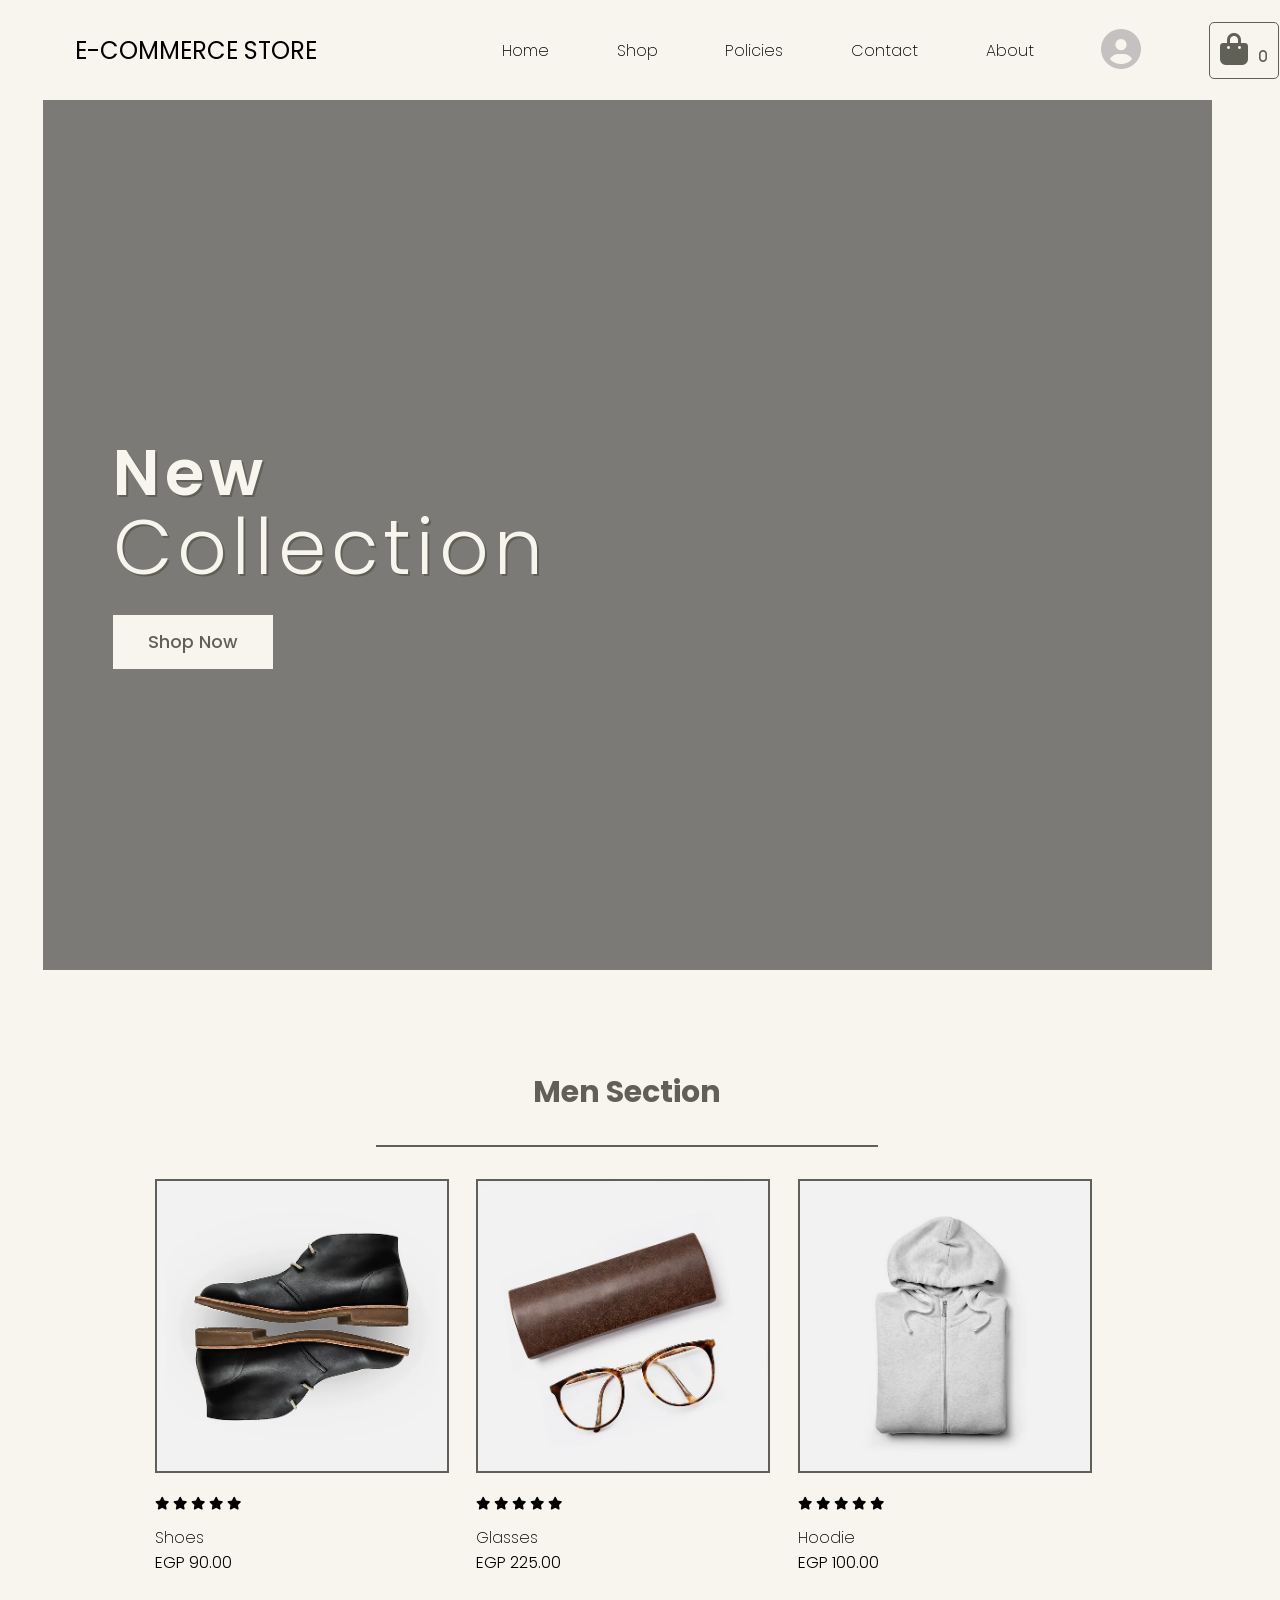
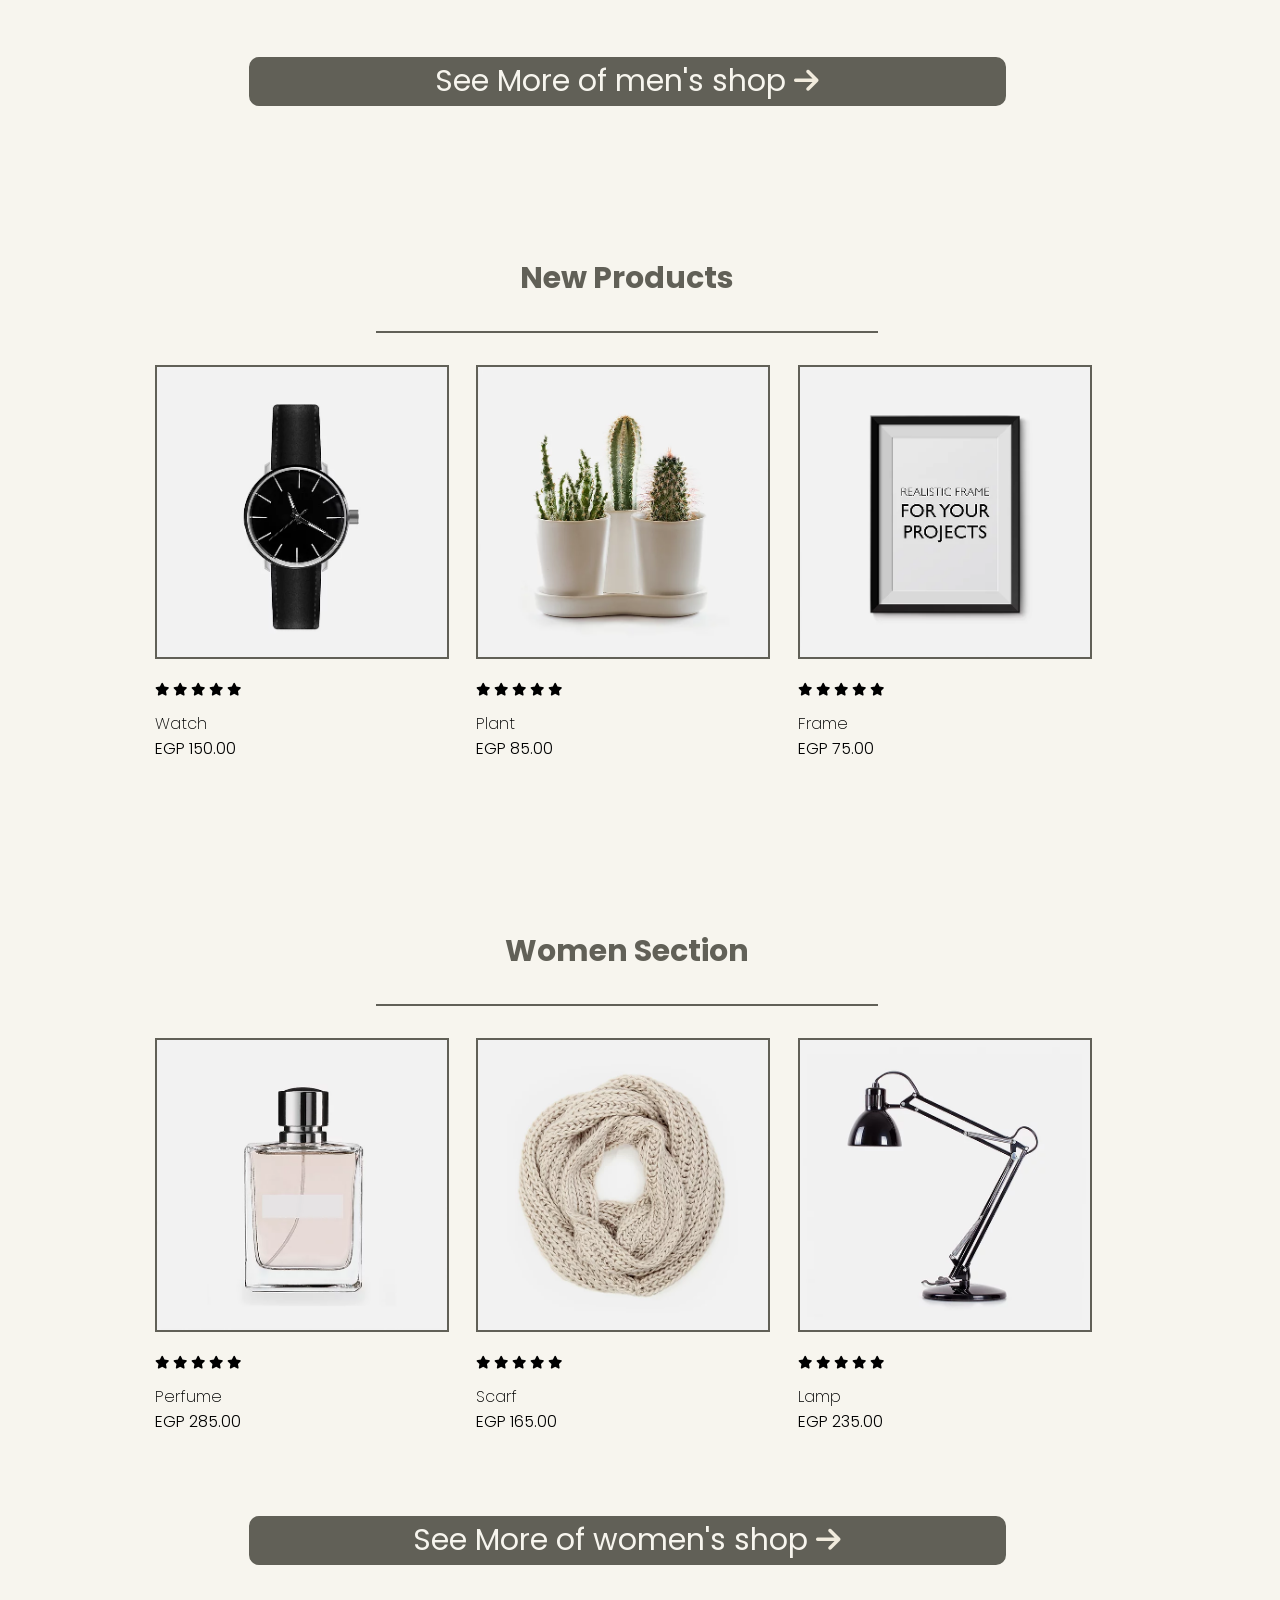
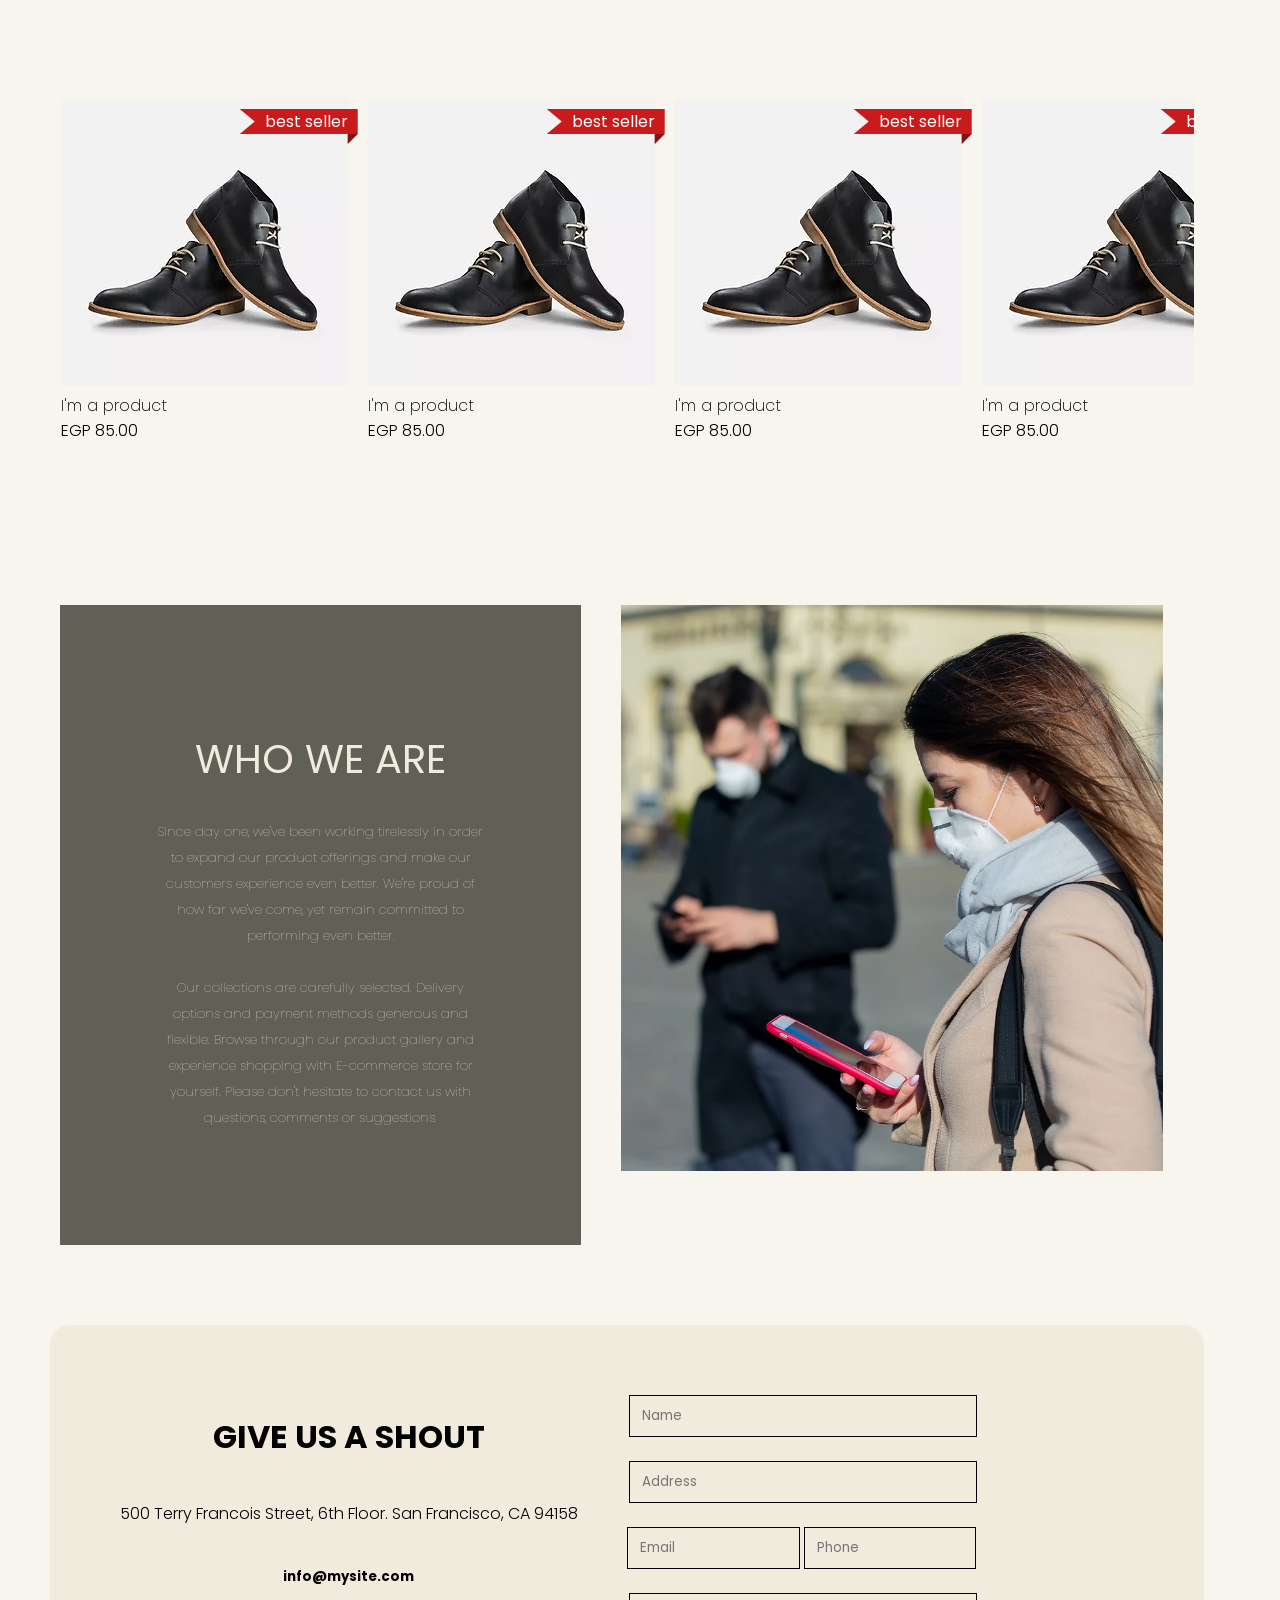
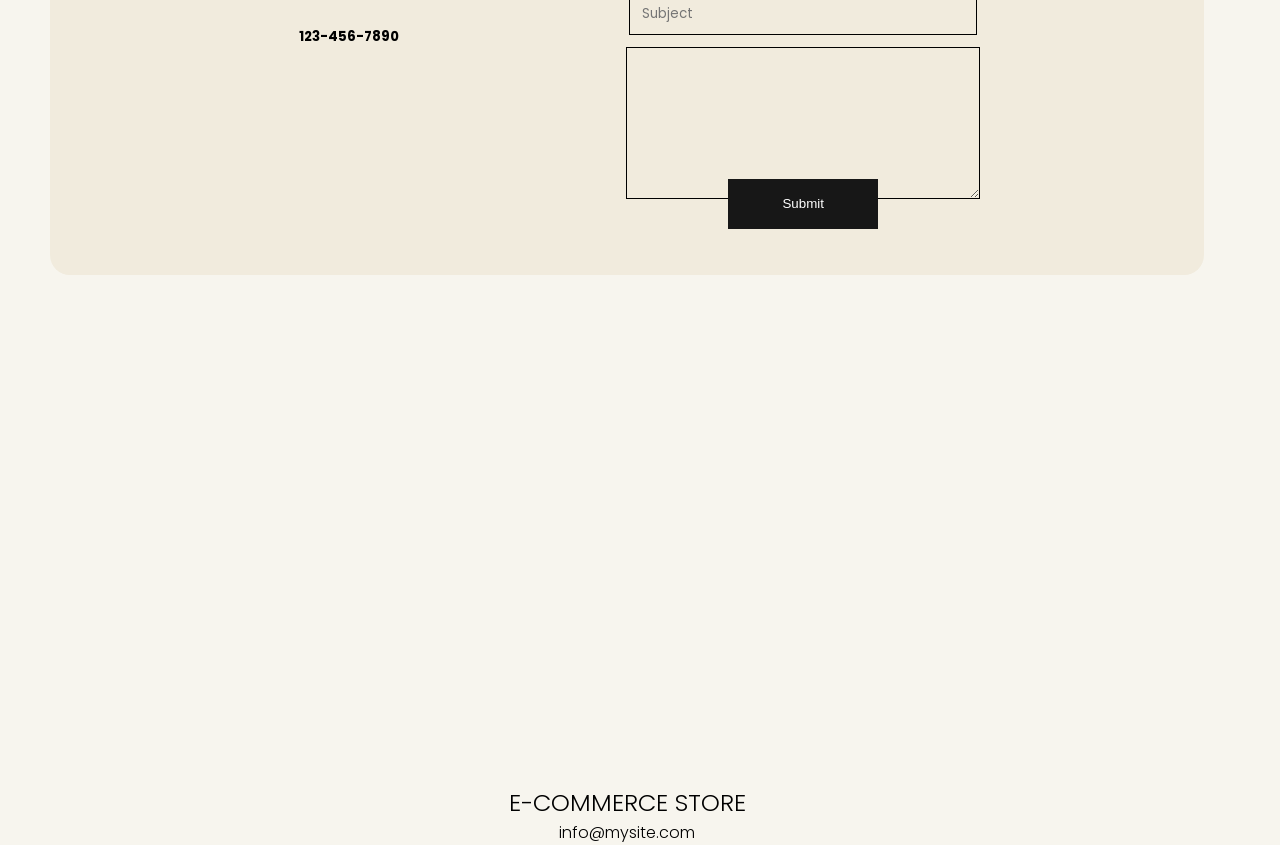
==== commit 0a3b279b: "front end client side done" ====
--- a/index.html
+++ b/index.html
@@ -17,6 +17,7 @@
     <link rel="preconnect" href="https://fonts.gstatic.com" crossorigin>
 
     <link href="https://fonts.googleapis.com/css2?family=Poppins:ital,wght@0,300;0,400;1,200&family=Recursive:wght@300&family=Roboto:wght@300&family=Tillana:wght@600&display=swap" rel="stylesheet">
+ 
 </head>
 <body class="indexBody">
     <header class="indexHeader">
@@ -36,11 +37,13 @@
                             <div class="userBarMenu fpoppins" data-Bar>
                                 <div class="menuLeft">
                                     <a href="login.html" class="menuTags fpoppins">Login</a>
+                                    <a href="cart.html" class="menuTags fpoppins">Cart</a>
                                     <a href="myOrders.html" class="menuTags fpoppins">My Orders</a>
                                     <a href="favourites.html" class="menuTags fpoppins">Favorites</a>
                                 </div>
                                 <div class="menuRight">
                                     <i class="fa fa-sign-in" aria-hidden="true"></i>
+                                    <i class="fa fa-shopping-cart" aria-hidden="true"></i>
                                     <i class="fas fa-box    "></i>
                                     <i class="fa fa-heart" aria-hidden="true"></i>
 
@@ -53,13 +56,189 @@
                 </li>
                 <li class="cartI"><a href="cart.html"><i class="fa-solid fa-bag-shopping fa-2x cart-icon"><span>0</span></i></a></li>            </ul>
            
+    
+        </div>
+    </header>
+
+    <section class="welcomeSection fpoppins">
+        <video src="/assets/video/newCollection.mp4" class="welcome-video"  autoplay muted loop></video>
+        <div class="newCollection">
+            <h1>New<br><span>Collection</span></h1>
+            <a href="#">Shop Now</a>
+        </div>
+    </section>
+    
+    <section class="menSection">
+        <div class="menTitle fpoppins">
+            <h1>Men Section</h1>
+        </div>
+
+
+        <div class="small-container">
+            <div class="product fpoppins ">
+                <img src="/assets/pics/shoes1.webp" alt="I Am A Product" ">
+                <div class="star">
+                    <i class="fa-solid fa-star"></i>
+                    <i class="fa-solid fa-star"></i>
+                    <i class="fa-solid fa-star"></i>
+                    <i class="fa-solid fa-star"></i>
+                    <i class="fa-solid fa-star"></i>
+                </div>
+                <h3>Shoes</h3>
+                <h4>EGP 90.00</h4>
+                <button class="QuickView btn addToCart">Add To Cart</button>
+            </div>
+            <div class="product fpoppins ">
+                <img src="/assets/pics/glasses1.webp" alt="I Am A Product" ">
+                <div class="star">
+                    <i class="fa-solid fa-star"></i>
+                    <i class="fa-solid fa-star"></i>
+                    <i class="fa-solid fa-star"></i>
+                    <i class="fa-solid fa-star"></i>
+                    <i class="fa-solid fa-star"></i>
+                </div>
+                <h3>Glasses</h3>
+                <h4>EGP 225.00</h4>
+                <button class="QuickView btn addToCart">Add To Cart</button>
+            </div>
+            <div class="product fpoppins c ">
+            <a href="product.html">
+                <img src="/assets/pics/hoodie1.webp" alt="I Am A Product" ">
+                <div class="star">
+                    <i class="fa-solid fa-star"></i>
+                    <i class="fa-solid fa-star"></i>
+                    <i class="fa-solid fa-star"></i>
+                    <i class="fa-solid fa-star"></i>
+                    <i class="fa-solid fa-star"></i>
+                </div>
+                <h3>Hoodie</h3>
+                <h4>EGP 100.00</h4>
+            </a>
+                <button class="QuickView btn addToCart">Add To Cart</button>
+            </div>     
+        </div>
+
+        <div class="seeMore fpoppins">
+            <a href="mens.html">See More of men's shop   <i class="fa-solid fa-arrow-right"></i></a>
+        </div>
+    </section>
+
+    <br>
+
+    <section class="menSection">
+        <div class="menTitle fpoppins">
+            <h1>New Products</h1>
+        </div>
+
+
+        <div class="small-container">
+            <div class="product fpoppins ">
+                <img src="/assets/pics/watch.webp" alt="I Am A Product">
+                <div class="star">
+                    <i class="fa-solid fa-star"></i>
+                    <i class="fa-solid fa-star"></i>
+                    <i class="fa-solid fa-star"></i>
+                    <i class="fa-solid fa-star"></i>
+                    <i class="fa-solid fa-star"></i>
+                </div>
+                <h3>Watch</h3>
+                <h4>EGP 150.00</h4>
+                <button class="QuickView btn addToCart">Add To Cart</button>
+            </div>
+            <div class="product fpoppins ">
+                <img src="/assets/pics/plant1.webp" alt="I Am A Product">
+                <div class="star">
+                    <i class="fa-solid fa-star"></i>
+                    <i class="fa-solid fa-star"></i>
+                    <i class="fa-solid fa-star"></i>
+                    <i class="fa-solid fa-star"></i>
+                    <i class="fa-solid fa-star"></i>
+                </div>
+                <h3>Plant</h3>
+                <h4>EGP 85.00</h4>
+                <button class="QuickView btn addToCart">Add To Cart</button>
+            </div>
+            <div class="product fpoppins ">
+                <img src="/assets/pics/frame1.webp" alt="I Am A Product">
+                <div class="star">
+                    <i class="fa-solid fa-star"></i>
+                    <i class="fa-solid fa-star"></i>
+                    <i class="fa-solid fa-star"></i>
+                    <i class="fa-solid fa-star"></i>
+                    <i class="fa-solid fa-star"></i>
+                </div>
+                <h3>Frame</h3>
+                <h4>EGP 75.00</h4>
+                <button class="QuickView btn addToCart">Add To Cart</button>
+            </div>
+
             
         </div>
-    </header>
+
+    </section>
+
+    <br>
+
+
+    <section class="menSection">
+        <div class="menTitle fpoppins">
+            <h1>Women Section</h1>
+        </div>
+
+
+        <div class="small-container">
+            <div class="product fpoppins ">
+                <img src="/assets/pics/perfume1.webp" alt="I Am A Product">
+                <div class="star">
+                    <i class="fa-solid fa-star"></i>
+                    <i class="fa-solid fa-star"></i>
+                    <i class="fa-solid fa-star"></i>
+                    <i class="fa-solid fa-star"></i>
+                    <i class="fa-solid fa-star"></i>
+                </div>
+                <h3>Perfume</h3>
+                <h4>EGP 285.00</h4>
+                <button class="QuickView btn addToCart">Add To Cart</button>
+            </div>
+            <div class="product fpoppins ">
+                <img src="/assets/pics/scarf1.webp" alt="I Am A Product">
+                <div class="star">
+                    <i class="fa-solid fa-star"></i>
+                    <i class="fa-solid fa-star"></i>
+                    <i class="fa-solid fa-star"></i>
+                    <i class="fa-solid fa-star"></i>
+                    <i class="fa-solid fa-star"></i>
+                </div>
+                <h3>Scarf</h3>
+                <h4>EGP 165.00</h4>
+                <button class="QuickView btn addToCart">Add To Cart</button>
+            </div>
+            <div class="product fpoppins ">
+                <img src="/assets/pics/lamp1.webp" alt="I Am A Product">
+                <div class="star">
+                    <i class="fa-solid fa-star"></i>
+                    <i class="fa-solid fa-star"></i>
+                    <i class="fa-solid fa-star"></i>
+                    <i class="fa-solid fa-star"></i>
+                    <i class="fa-solid fa-star"></i>
+                </div>
+                <h3>Lamp</h3>
+                <h4>EGP 235.00</h4>
+                <button class="QuickView btn addToCart">Add To Cart</button>
+            </div>
+
+            
+        </div>
+
+        <div class="seeMore fpoppins">
+            <a href="#">See More of women's shop   <i class="fa-solid fa-arrow-right"></i></a>
+        </div>
+    </section>
+
 
     <main class="indexMain">
         
-        <div class="categoriesExplorer">
+       <!-- <div class="categoriesExplorer">
             <div class="mens categoriesPicContainer">
                 <a href="mens.html">
                     <img src="assets/pics/mens2.jpg" alt="mens section" class="catpic">
@@ -70,7 +249,7 @@
                 </a>
             </div>
             <div class="womens categoriesPicContainer">
-                <a href="womens.html">
+                <a href="">
                     <img src="assets/pics/womens.jpg" alt="" class="catpic">
                     <div class="textcont">
                         <h2 class="fpoppins">SHOP WOMEN'S</h2>
@@ -78,7 +257,7 @@
                     </div>
                  </a>
             </div>
-        </div>
+        </div>-->
 
         <div class="products snaps-inline">
             <div class="container fpoppins">
--- a/assets/stylesheets/style.css
+++ b/assets/stylesheets/style.css
@@ -1,4 +1,4 @@
-/*general*/
+/*    --color_11: 247,245,238;*/
 *{
     margin: 0;
     padding: 0;
@@ -89,9 +89,9 @@
 .userBar{
     pointer-events: none;
     position: absolute;
-    left: 72%;
+    left: 78%;
     top: 4.4rem;
-    z-index: 5;
+    z-index: 888;
     width: 200px;
     height: 250px;
     background-color: #efeeec;
@@ -176,12 +176,12 @@
     flex-direction: column;
     align-items: center;
     text-decoration: none;
-    color:black;
+    color:#f1ebdd;
 }  
 
 .fa-arrow-right{
     font-size: 1.75rem;
-    color: black;
+    color: #f1ebdd;
 }
 
 .textcont{
@@ -193,8 +193,8 @@
     justify-content: center;
     width: 100%;
     height: 3rem;
-    border: thin solid #171717;
-    background-color: white;
+    border: thin solid #f1ebdd;
+    background-color: rgb(97,96,87);
     font-size: .85rem;
     transition: color 0.15s ease-in, background-color 0.1s ease-in-out;
 }
@@ -388,6 +388,7 @@
 
 .product img{
     transition: 0.3s all;
+    border: 2px solid rgb(97,96,87);
 }
 
 .product:hover img{
@@ -396,11 +397,11 @@
 }
 
 .product .QuickView{
-    background: rgb(237, 232, 228);
     transform: translateY(20px);
     opacity: 0;
     transition: 0.3s all;
-
+    background: #fff;
+    border: 2px solid rgb(97,96,87);
 }
 
 .product:hover .QuickView{
@@ -425,8 +426,8 @@
 }
 
 .btn:hover{
-    background-color: rgb(97,96,87);
-    color: #f1ebdd;
+    background: rgb(97,96,87);
+    color: rgb(247,245,238);
 }
 
 .star{
@@ -752,6 +753,7 @@
 
 .add-btn button{
     cursor: pointer;
+    font-size: 15px;
     width: 100%;
     height: 3rem;
     color: #fff;
@@ -761,6 +763,27 @@
 
 .add-btn:hover button{
     opacity: 0.7;
+}
+
+
+.add-btn-fav{
+    margin-top: 30px;
+}
+
+.add-btn-fav button{
+    cursor: pointer;
+    font-size: 15px;
+    width: 100%;
+    height: 3rem;
+    color: #c91b1b;
+    background: #fff ;
+    transition: all 0.3s ease;
+    border: 2px solid #c91b1b;
+}
+
+.add-btn-fav:hover button{
+    background: #c91b1b;
+    color: #fff;
 }
 
 .product-color{
@@ -788,7 +811,40 @@
     transform: scale(0.8);
 }
 
-
+@media only screen 
+  and (min-device-width: 320px) 
+  and (max-device-width: 480px)
+  and (-webkit-min-device-pixel-ratio: 2) {
+    
+    .indexBody{
+        min-width: 100vw;
+        height: 100vh;
+    }
+
+    .indexHeader{
+        width: 100%;
+        justify-content: space-around;
+    }
+    .logo{
+        font-size: 80%;
+        width: 25%;
+    }
+    .menu{
+        font-size: 60%;
+        width: 100%;
+        margin-left: 5%;
+        justify-content: space-around;
+    }
+
+    .fa{
+        margin-left: 50%;
+    }
+    .indexMain{
+        margin-top: 10%;
+        width: 100vw;
+    }
+
+}
 /* cart icon */
 .cartI{
     border: 1px solid rgb(97,96,87);
@@ -945,4 +1001,302 @@
 
 .emptyCart h1{
     margin: 25px 25px;
+}
+
+/* index slider */
+
+.welcomeSection{
+    margin: 0 auto;
+    padding: 30px 20px ; 
+    position: relative;
+    width: 90%;
+    min-height: 90vh;
+    display: flex;
+    justify-content: center;
+    flex-direction: column;
+    background: rgb(247,245,238);
+    margin-bottom: 30px;
+}
+
+.welcomeSection:before{
+    z-index: 777;
+    content: '';
+    position: absolute;
+    background: rgba(0, 0, 0, .5);
+    width: 100%;
+    height: 100%;
+    top: 0;
+    left: 0;
+}
+
+.welcomeSection .newCollection{
+    z-index: 888 ; 
+    width: 70%;
+    color: rgb(247,245,238);
+    margin-top: 20px;
+    margin-left: 50px;
+}
+
+.welcomeSection .newCollection h1{
+    font-size: 4em;
+    font-weight: 600;
+    letter-spacing: 5px;
+    line-height: 75px;
+    margin-bottom: 40px;
+    text-shadow: 2px 2px rgb(97,96,87);
+}
+
+.welcomeSection .newCollection h1 span{
+    font-size: 1.2em;
+    font-weight: 300;
+    text-shadow: 2px 2px rgb(97,96,87);
+}
+
+.welcomeSection .newCollection a{
+    text-decoration: none;
+    background: rgb(247,245,238);
+    color: rgb(97,96,87);
+    padding: 15px 35px;
+    font-size: 1.1em;
+    font-weight: 500;
+    transition: all 0.3s ease;
+}
+
+.welcomeSection .newCollection a:hover{
+    background: rgb(97,96,87);
+    color: rgb(247,245,238);
+}
+
+.welcomeSection video{
+    position: absolute;
+    top: 0;
+    left: 0;
+    width: 100%;
+    height: 100%;
+    object-fit: cover;
+}
+
+/* Men Section */
+
+.menSection{
+    margin-top: 100px;
+}
+
+.menTitle{
+    width: 40%;
+    margin: 0 auto;
+    display: flex;
+    justify-content: center;
+    margin-bottom: 30px;
+    border-bottom: 2px solid rgb(97,96,87);
+}
+
+.menTitle h1{
+    margin-bottom: 30px;
+    font-size: 30px;
+    color: rgb(97,96,87);
+}
+
+.seeMore{
+    width: 100%;
+    margin-top: 2rem;
+    margin-bottom: 2rem;
+    display: flex;
+    justify-content: center;
+}
+
+.seeMore a{
+    width: 60%;
+    text-decoration: none;
+    background: rgb(97,96,87);
+    color: rgb(247,245,238);
+    border: 2px solid rgb(97,96,87);
+    font-size: 30px;
+    text-align: center;
+    border-radius: 10px;
+    transition: all 0.3s ease;
+}
+
+.seeMore a:hover{
+    color: rgb(97,96,87);
+    background: rgb(247,245,238);
+}
+
+.seeMore a:hover i{
+    color: rgb(97,96,87);
+}
+
+/* my orders */
+
+.yourOrders{
+    background: rgb(97, 96, 87);
+    color: rgb(247,245,238);
+    width: 100%;
+    text-align: center;
+    height: 13%;
+    margin-bottom: 60px;
+}
+
+.yourOrders h1{
+    width: 50%;
+    text-align: center;
+    margin: 0 auto;
+    padding: 10px;
+    border-bottom:2px solid rgb(247,245,238) ;
+}
+
+.myOrders{
+    width: 100%;
+    margin-left: 5%;
+    display: flex;
+    justify-content: space-between;
+}
+
+.orderContainer{
+    width: 70%;
+    display: flex;
+    justify-content: flex-start;
+    flex-direction: column;
+    border: 2px solid rgb(97,96,87);
+    padding: 10px;
+}
+
+.orderContainer span{
+    display: flex;
+    justify-content: space-between;
+}
+
+.orderS{
+    display: flex;
+}
+.orderS h2,
+.orderS h3{
+    margin-right: 10px;
+}
+.orderS .orderSC{
+    color: rgb(237, 173, 73);
+}
+
+.orderS .shipped{
+    color: #6fc91b;
+}
+
+.orderItems{
+    display: flex;
+    flex-direction: column;
+    margin: 15px 0px ;
+}
+
+.progress{
+    width: 95%;
+    list-style: none;
+    display: flex;
+    flex-wrap: wrap;
+    flex-direction: row;
+    justify-content: space-between;
+    align-items: center;
+    gap: 1em;
+    position: relative;
+    text-align: center;
+}
+
+.progress li{
+    margin-top: 40px;
+    position: relatives;
+    display: flex;
+    justify-content: center;
+    width: 50px;
+    align-items: center;
+    font-size: 2rem;
+    height: 50px;
+    background-color: rgb(237, 173, 73);
+    color: rgb(97,96,87);
+    border-radius: 50%;
+    z-index: 888;
+}
+
+.progress li:last-child{
+    font-weight: bold;
+    background: rgb(250, 227, 189);
+    color: rgb(175, 175, 174);
+}
+
+.progress::before{
+    content: '';
+    position: absolute;
+    bottom: 20px;
+    width: 60%;
+    margin-left: 50px;
+    height: 10px;
+    background: rgb(237, 173, 73);
+    z-index: 111;
+}
+
+.progress::after{
+    content: '';
+    position: absolute;
+    bottom: 20px;
+    width: 100%;
+    height: 10px;
+    background: rgb(250, 227, 189);
+}
+
+.myOrdersStatus{
+    margin-top: 20px;
+    display: flex;
+    flex-wrap: wrap;
+    justify-content: space-between;
+    gap: 18%;
+    align-items: center;
+}
+
+.statusCheck{
+    display: flex;
+    flex-direction: column;
+    gap: 1em;
+    flex: 1 1 50px;
+}
+
+.myOrdersContact{
+    width: 30%;
+    display: flex;
+    flex-direction: column;
+    justify-content: center;
+    margin-left: 10px;
+}
+
+.myOrdersContact p{
+    font-size: 16px;
+    margin-bottom: 25px;
+    color: rgb(97, 96, 87);
+    font-weight: 600;
+}
+
+.myOrdersContact a{
+    width: 68%;
+    margin-top: 10px;
+    text-decoration: none;
+    background-color: rgb(97, 96, 87);
+    color: rgb(247,245,238);
+    border: 2px solid rgb(97, 96, 87);
+    padding: 10px;
+    text-align: center;
+    border-radius: 20px;
+    transition: all 0.3s ease;
+    margin-bottom: 25px;
+}
+
+.myOrdersContact a:hover{
+    background: rgb(247,245,238);
+    color: rgb(97, 96, 87);
+}
+
+.product span{
+    display: flex;
+    justify-content: space-between;
+}
+
+.product span i{
+    margin-right: 20px;
+    color:#c91b1b;
 }
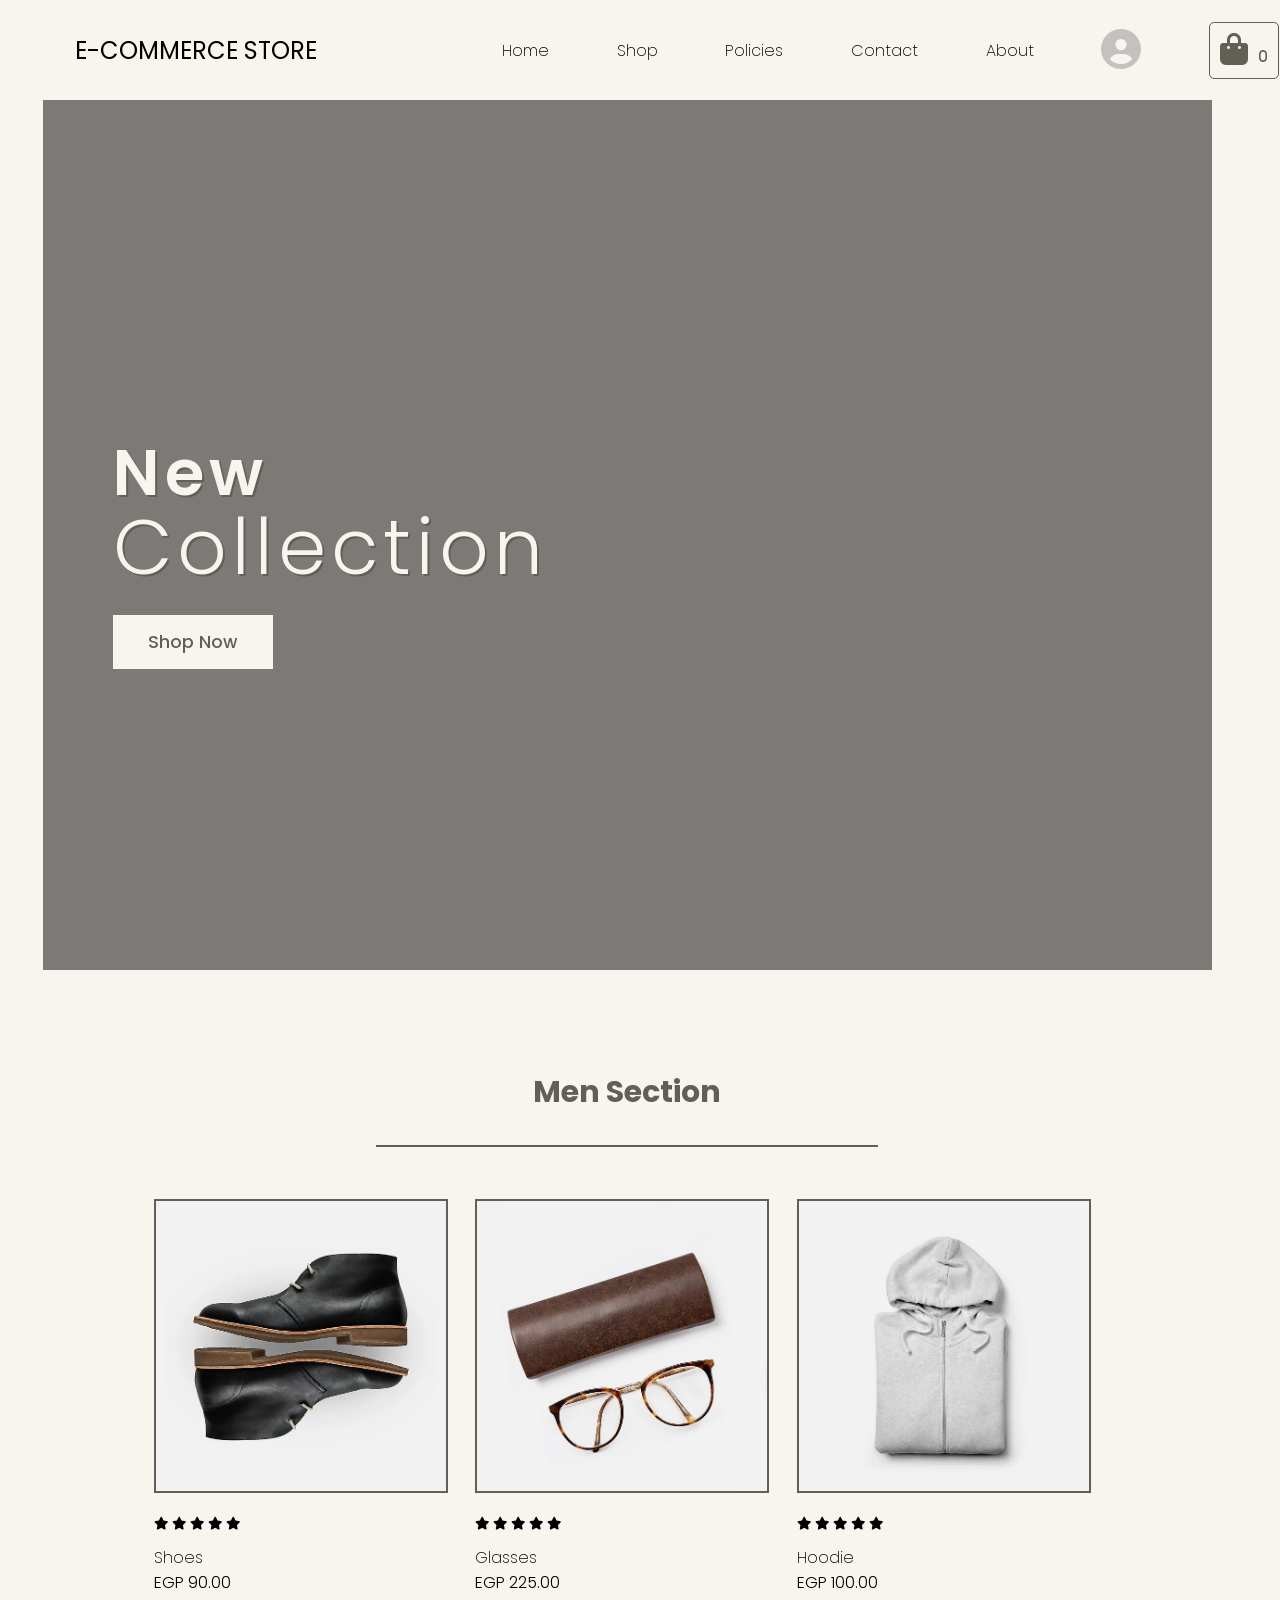
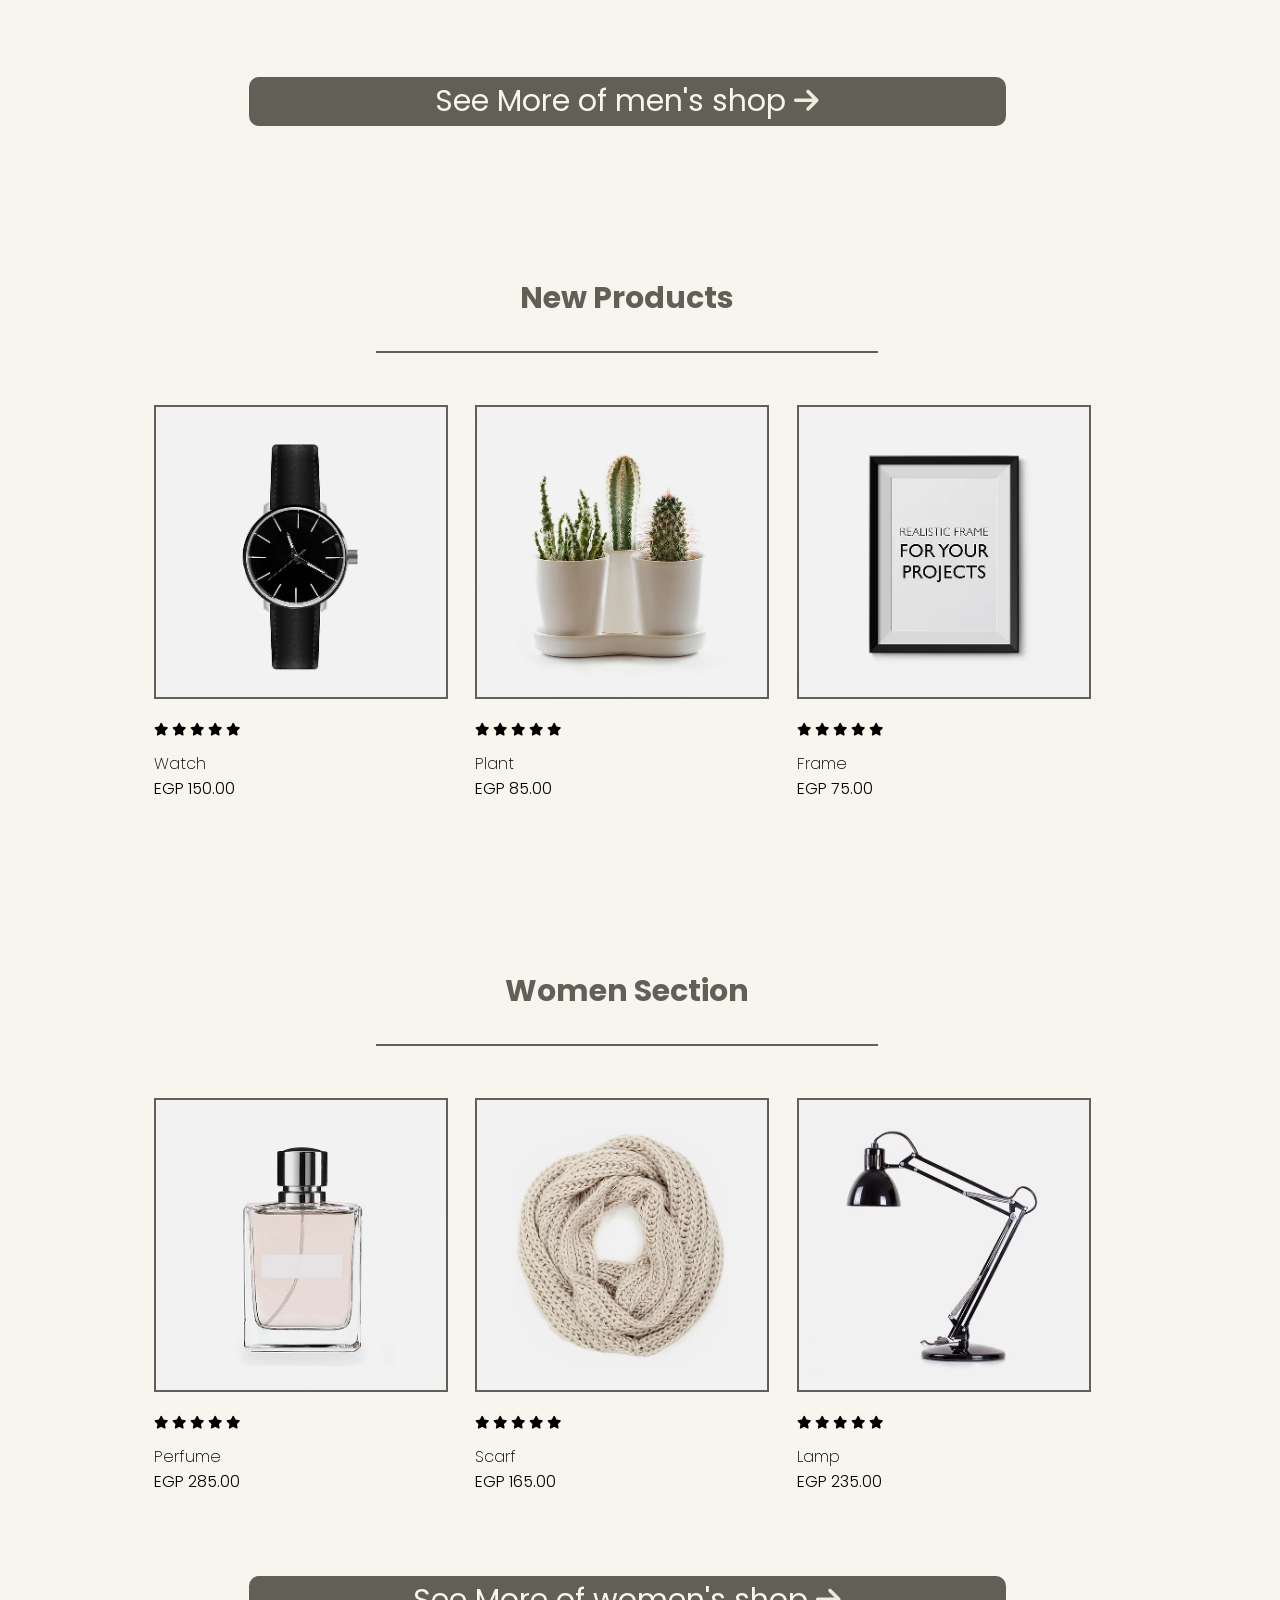
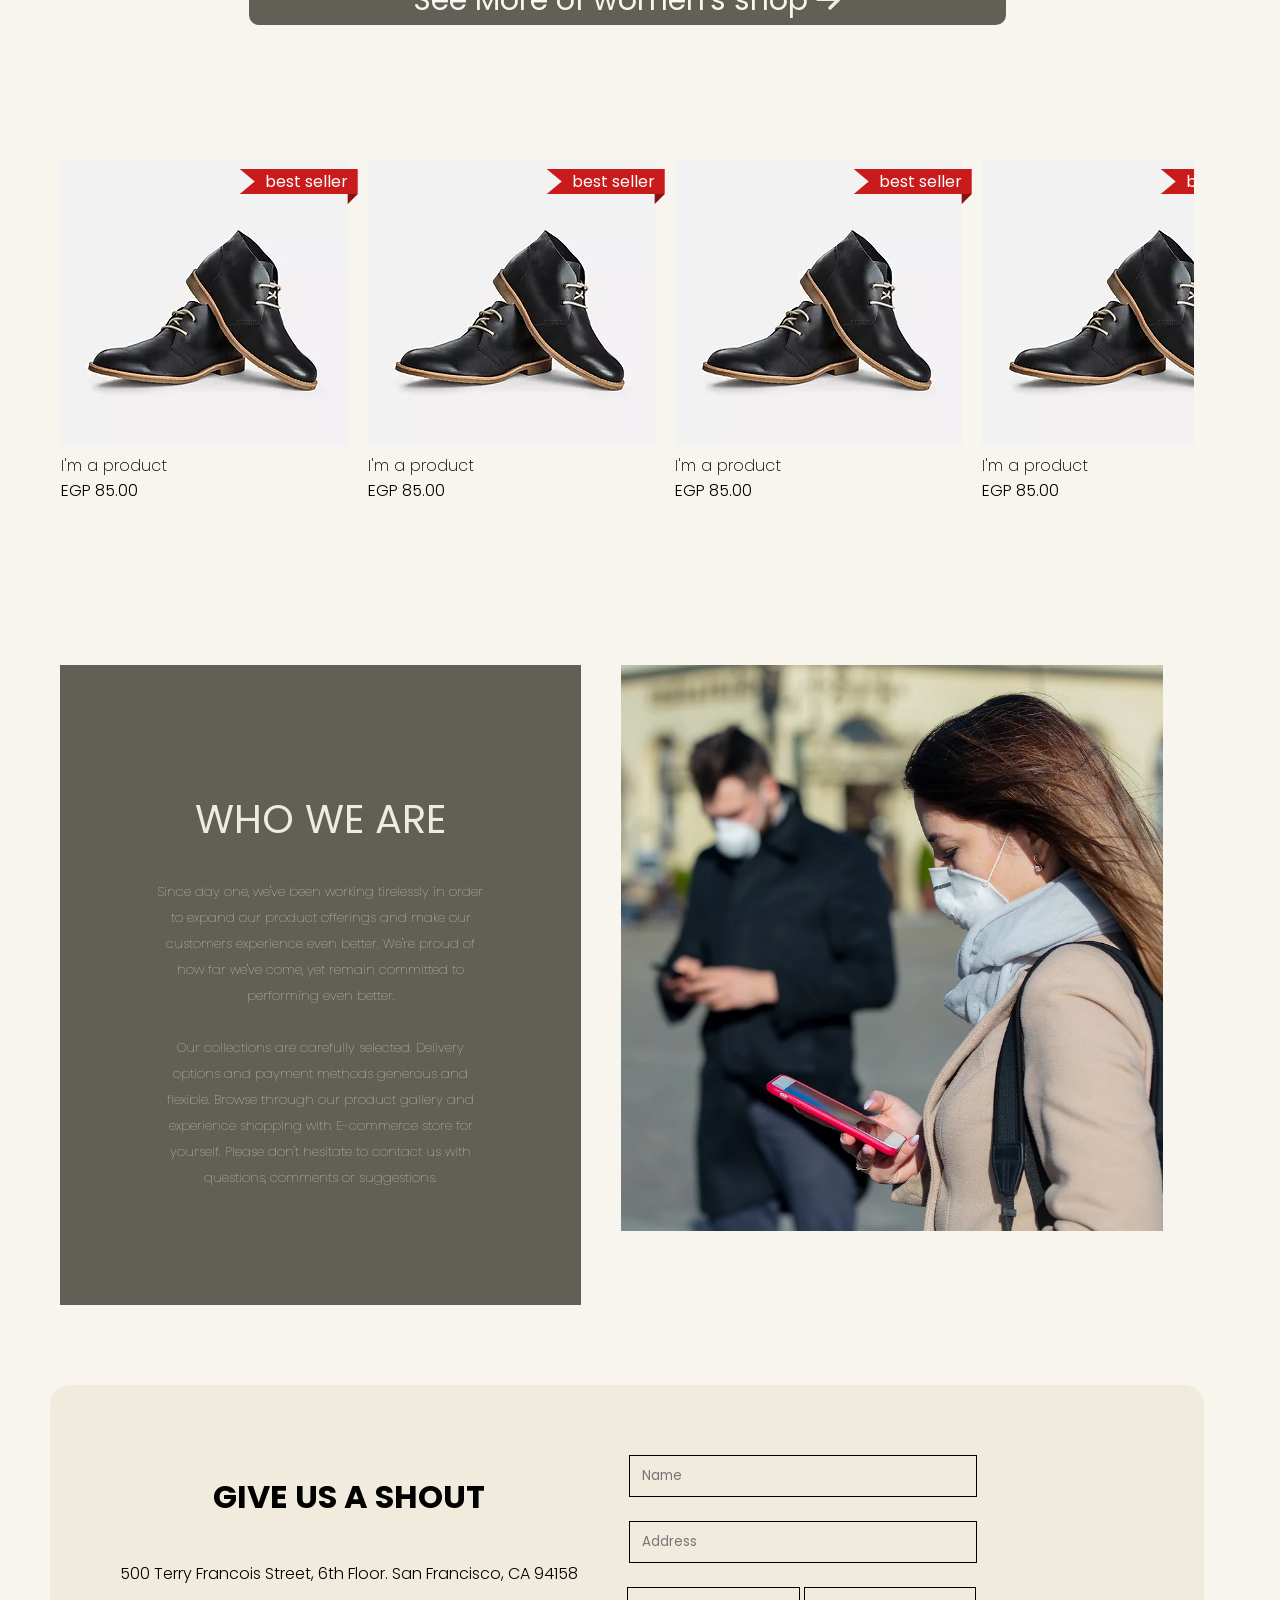
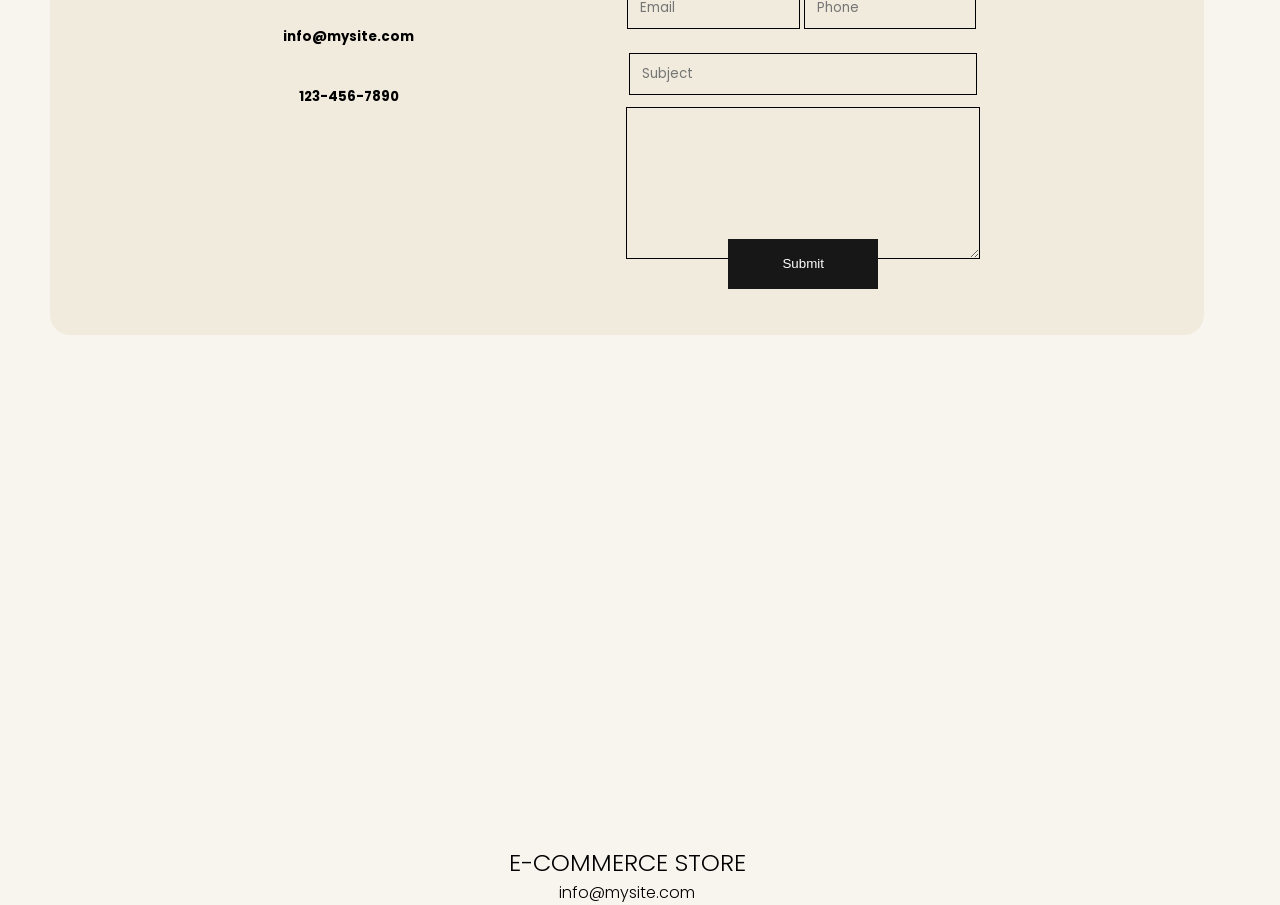
==== commit 9182e0f3: "adding" ====
--- a/index.html
+++ b/index.html
@@ -73,7 +73,7 @@
             <h1>Men Section</h1>
         </div>
 
-
+        <div class="Scenter">
         <div class="small-container">
             <div class="product fpoppins ">
                 <img src="/assets/pics/shoes1.webp" alt="I Am A Product" ">
@@ -117,6 +117,7 @@
                 <button class="QuickView btn addToCart">Add To Cart</button>
             </div>     
         </div>
+        </div>
 
         <div class="seeMore fpoppins">
             <a href="mens.html">See More of men's shop   <i class="fa-solid fa-arrow-right"></i></a>
@@ -130,7 +131,7 @@
             <h1>New Products</h1>
         </div>
 
-
+        <div class="Scenter">
         <div class="small-container">
             <div class="product fpoppins ">
                 <img src="/assets/pics/watch.webp" alt="I Am A Product">
@@ -173,6 +174,7 @@
             </div>
 
             
+        </div>
         </div>
 
     </section>
@@ -185,28 +187,29 @@
             <h1>Women Section</h1>
         </div>
 
-
-        <div class="small-container">
-            <div class="product fpoppins ">
-                <img src="/assets/pics/perfume1.webp" alt="I Am A Product">
-                <div class="star">
-                    <i class="fa-solid fa-star"></i>
-                    <i class="fa-solid fa-star"></i>
-                    <i class="fa-solid fa-star"></i>
-                    <i class="fa-solid fa-star"></i>
-                    <i class="fa-solid fa-star"></i>
-                </div>
-                <h3>Perfume</h3>
-                <h4>EGP 285.00</h4>
-                <button class="QuickView btn addToCart">Add To Cart</button>
-            </div>
-            <div class="product fpoppins ">
-                <img src="/assets/pics/scarf1.webp" alt="I Am A Product">
-                <div class="star">
-                    <i class="fa-solid fa-star"></i>
-                    <i class="fa-solid fa-star"></i>
-                    <i class="fa-solid fa-star"></i>
-                    <i class="fa-solid fa-star"></i>
+        <div class="Scenter">
+
+            <div class="small-container">
+                <div class="product fpoppins ">
+                    <img src="/assets/pics/perfume1.webp" alt="I Am A Product">
+                    <div class="star">
+                        <i class="fa-solid fa-star"></i>
+                        <i class="fa-solid fa-star"></i>
+                        <i class="fa-solid fa-star"></i>
+                        <i class="fa-solid fa-star"></i>
+                        <i class="fa-solid fa-star"></i>
+                    </div>
+                    <h3>Perfume</h3>
+                    <h4>EGP 285.00</h4>
+                    <button class="QuickView btn addToCart">Add To Cart</button>
+                </div>
+                <div class="product fpoppins ">
+                    <img src="/assets/pics/scarf1.webp" alt="I Am A Product">
+                    <div class="star">
+                        <i class="fa-solid fa-star"></i>
+                        <i class="fa-solid fa-star"></i>
+                        <i class="fa-solid fa-star"></i>
+                        <i class="fa-solid fa-star"></i>
                     <i class="fa-solid fa-star"></i>
                 </div>
                 <h3>Scarf</h3>
@@ -226,39 +229,19 @@
                 <h4>EGP 235.00</h4>
                 <button class="QuickView btn addToCart">Add To Cart</button>
             </div>
-
             
-        </div>
-
+            
+            </div>
+        </div>
+        
         <div class="seeMore fpoppins">
-            <a href="#">See More of women's shop   <i class="fa-solid fa-arrow-right"></i></a>
+            <a href="womens.html">See More of women's shop   <i class="fa-solid fa-arrow-right"></i></a>
         </div>
     </section>
 
 
     <main class="indexMain">
         
-       <!-- <div class="categoriesExplorer">
-            <div class="mens categoriesPicContainer">
-                <a href="mens.html">
-                    <img src="assets/pics/mens2.jpg" alt="mens section" class="catpic">
-                    <div class="textcont">
-                        <h2 class="fpoppins">SHOP MEN'S</h2>
-                        <i class="fa fa-arrow-right" aria-hidden="true"></i>        
-                    </div>                                   
-                </a>
-            </div>
-            <div class="womens categoriesPicContainer">
-                <a href="">
-                    <img src="assets/pics/womens.jpg" alt="" class="catpic">
-                    <div class="textcont">
-                        <h2 class="fpoppins">SHOP WOMEN'S</h2>
-                        <i class="fa fa-arrow-right" aria-hidden="true"></i>        
-                    </div>
-                 </a>
-            </div>
-        </div>-->
-
         <div class="products snaps-inline">
             <div class="container fpoppins">
                 <div class="bestsellertag">best seller</div>
--- a/assets/stylesheets/style.css
+++ b/assets/stylesheets/style.css
@@ -153,32 +153,6 @@
     flex-wrap: wrap;
 }
 
-.categoriesExplorer{
-    width: 88vw;
-    height: 600px;
-    display: flex;
-    justify-content: center;
-    gap: 2rem;
-}
-
-.categoriesPicContainer:hover{
-    opacity: .75;
-}
-
-.categoriesPicContainer:hover .textcont{
-    margin-top: -11%;
-    opacity: 1;
-    transition: margin-top 0.2s ease-in-out, opacity 0.175s ease-in-out;
-}
-
-.categoriesPicContainer a{
-    display: flex;
-    flex-direction: column;
-    align-items: center;
-    text-decoration: none;
-    color:#f1ebdd;
-}  
-
 .fa-arrow-right{
     font-size: 1.75rem;
     color: #f1ebdd;
@@ -445,13 +419,14 @@
 
 .small-container{
     display: flex;
+    flex-wrap: wrap;
     flex-direction: row;
     gap: 20px;
-    width: 88vw;
+    width: 74vw;
     margin: auto;
     padding: 2px;
     align-items: center;
-    justify-content: center;
+    justify-content: flex-start;
 }
 
 .small-container img{
@@ -606,8 +581,11 @@
 }
 
 .Scenter{
+    display: flex;
     justify-content: center;
     align-content: center;
+    width: 960px;
+    margin: 0 auto;
     margin-top: 50px;
 }
 
@@ -1299,4 +1277,182 @@
 .product span i{
     margin-right: 20px;
     color:#c91b1b;
-}+}
+
+/* Login */
+#loginBody{
+    background: linear-gradient(to top, rgba(0,0,0,0.6)50%,  rgba(0,0,0,0.6)50%), url(/assets/pics/bg.webp);
+    background-position: center;
+    background-size: cover;
+    height: 47rem;
+    width: 100%;
+}
+
+.loginMain{
+    width: 90%;
+    height: auto;
+    margin: auto;
+    color: rgb(247,245,238);
+    position: relative;
+}
+
+.loginMain .par{
+    padding-left: 20px;
+    padding-bottom: 25px;
+    letter-spacing: 1.5px;
+    line-height: 30px;
+    max-width: 45%;
+}
+
+.loginMain h1{
+    font-family: Times New Roman;
+    font-size: 50px;
+    padding-left: 20px;
+    margin-top: 9%;
+    letter-spacing: 2px;
+}
+
+.loginMain .loginLearnMore{
+    width: 250px;
+    height: 50px;
+    background: rgb(97, 96, 87);
+    border: none;
+    margin-bottom: 10px;
+    margin-left: 20px;
+    font-size: 18px;
+    border-radius: 10px;
+    cursor: pointer;
+    transition: all 0.4s ease;
+}
+
+.loginMain .loginLearnMore a{
+    text-decoration: none;
+    color: rgb(247,245,238);
+    transition: all 0.3s ease;
+}
+
+.loginLearnMore:hover{
+    background: rgb(247,245,238);
+}
+
+.loginLearnMore:hover a{
+    color: rgb(97, 96, 87);
+}
+
+.loginMain span{
+    color: rgb(247,245,238);
+    font-size: 60px;
+    text-shadow: 2px 2px rgb(237, 173, 73);
+}
+
+.login-form{
+    width: 300px;
+    height: 380px;
+    background: rgb(247,245,238);
+    /*background: linear-gradient(to top, rgba(0,0,0,0.7)50%, rgba(0,0,0,0.7)50%);*/
+    position: absolute;
+    top: -20px;
+    left: 870px;
+    border-radius: 10px;
+    padding: 25px;
+}
+
+.login-form h2{
+    font-family: sans-serif;
+    text-align: center;
+    color: rgb(97,96,87);
+    font-size: 22px;
+    border-radius: 10px;
+    margin: 2px;
+    padding: 8px;
+}
+
+.login-form input{
+    width: 290px;
+    height: 35px;
+    background: transparent;
+    border-bottom: 1px solid rgb(97, 96, 87);
+    color: rgb(97,96,87);
+    font-size: 15px;
+    letter-spacing: 1px;
+    margin-top: 30px;
+    font-family: sans-serif;
+}
+
+.login-form input:focus{
+    outline: none;
+}
+
+.login-form ::placeholder{
+    color: rgb(97, 96, 87);
+}
+
+.login-form p{
+    color: rgb(97,96,87);
+}
+
+.login-btn{
+    width: 290px;
+    height: 40px;
+    background: rgb(97,96,87);
+    border: 2px solid rgb(97, 96, 87);
+    border: none;
+    margin-top: 30px;
+    font-size: 18px;
+    border-radius: 10px;
+    cursor: pointer;
+    transition: all 0.4s ease;
+}
+
+.login-btn a{
+    text-decoration: none;
+    color: rgb(247,245,238);
+    transition: all 0.3s ease;
+}
+
+.login-btn:hover {
+    background: rgb(247,245,238);
+    border: 2px solid rgb(97, 96, 87);
+}
+
+.login-btn:hover a{
+    color: rgb(97,96,87);
+}
+
+.login-form .login-link{
+    font-size: 17px;
+    padding-top: 15px;
+    text-align: center;
+}
+
+.login-form .login-link a{
+    text-decoration: none;
+    color: rgb(237, 173, 73);
+}
+
+.link-with{
+    padding-top: 10px;
+    padding-bottom: 10px;
+    text-align: center;
+}
+
+.login-icons{
+    margin-left: 35px;
+    display: inline-block;
+    color: rgb(97,96,87);
+}
+
+.login-icons a{
+    cursor: pointer;
+}
+
+.login-icons i{
+    font-size: 30px;
+    padding-left: 20px;
+    padding-top: 5px;
+    transition: all 0.3s ease;
+}
+
+.login-icons i:hover{
+    color: rgb(237, 173, 73);
+}
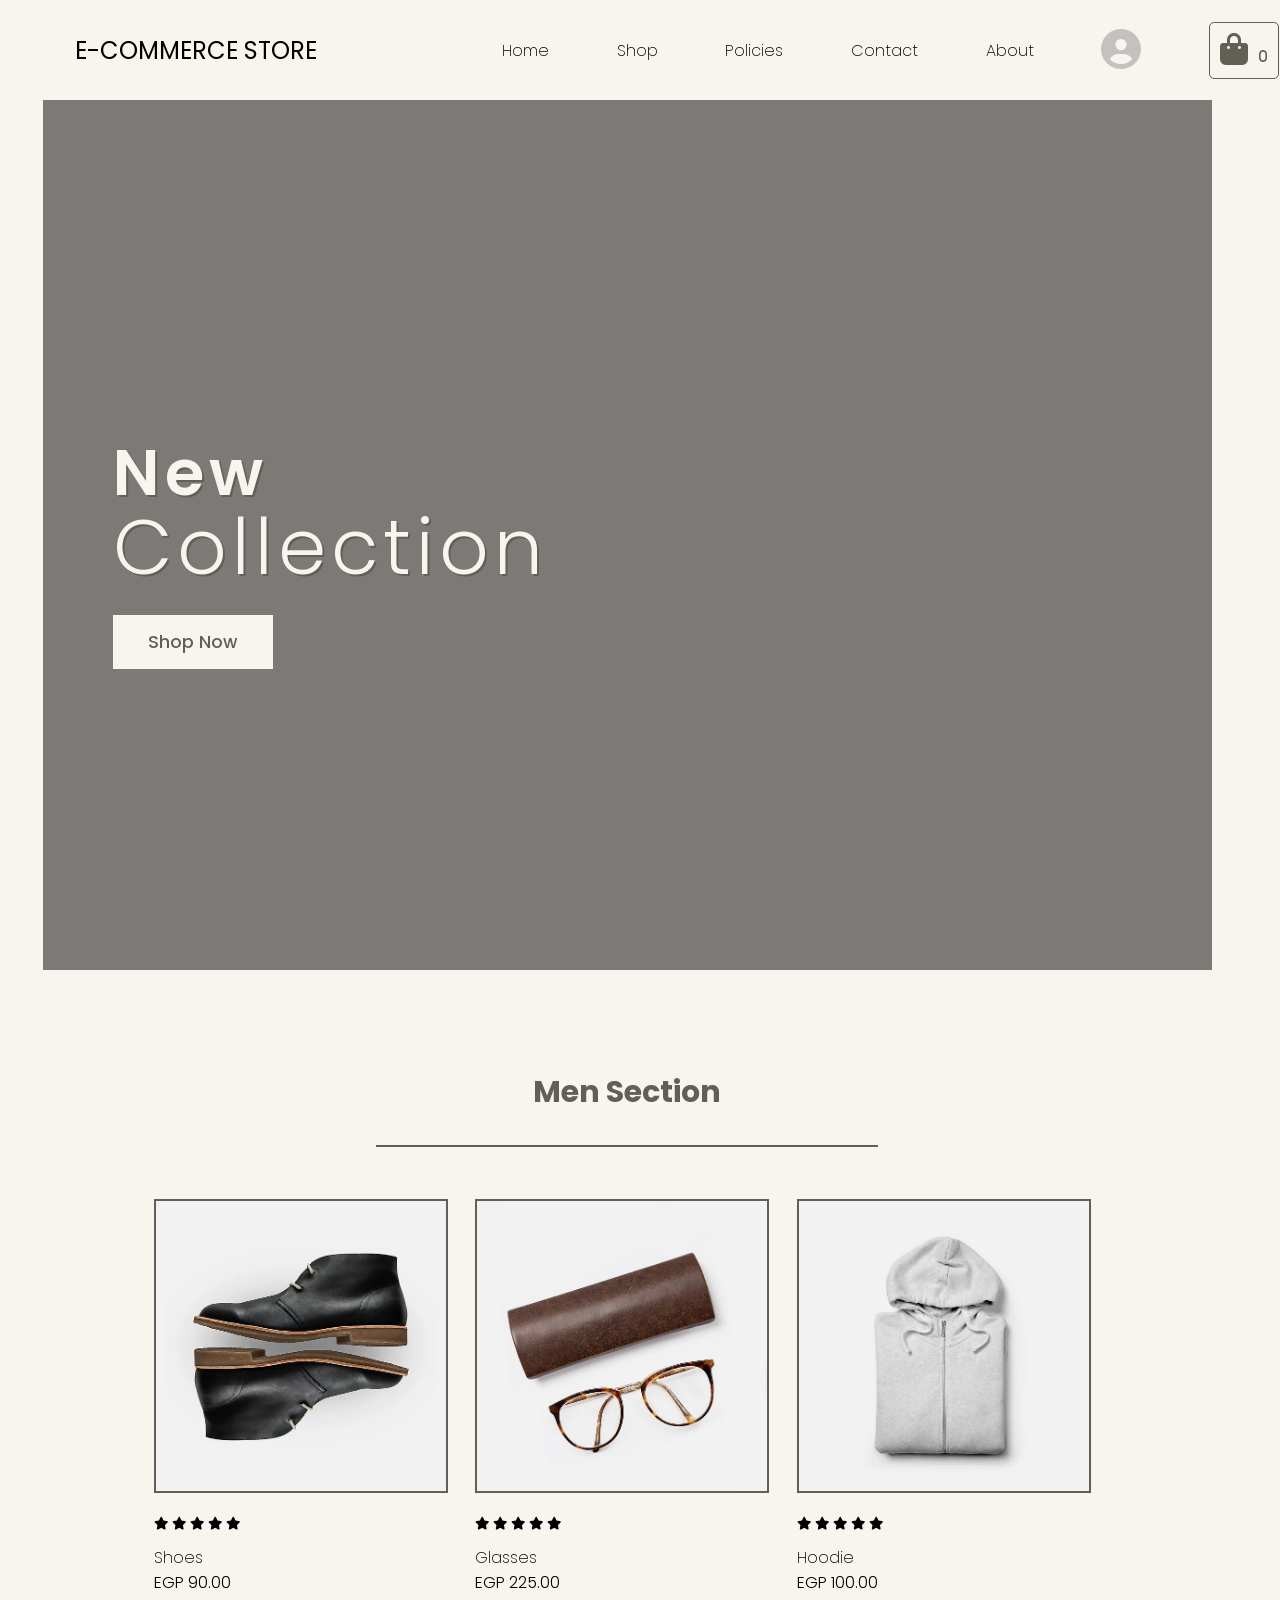
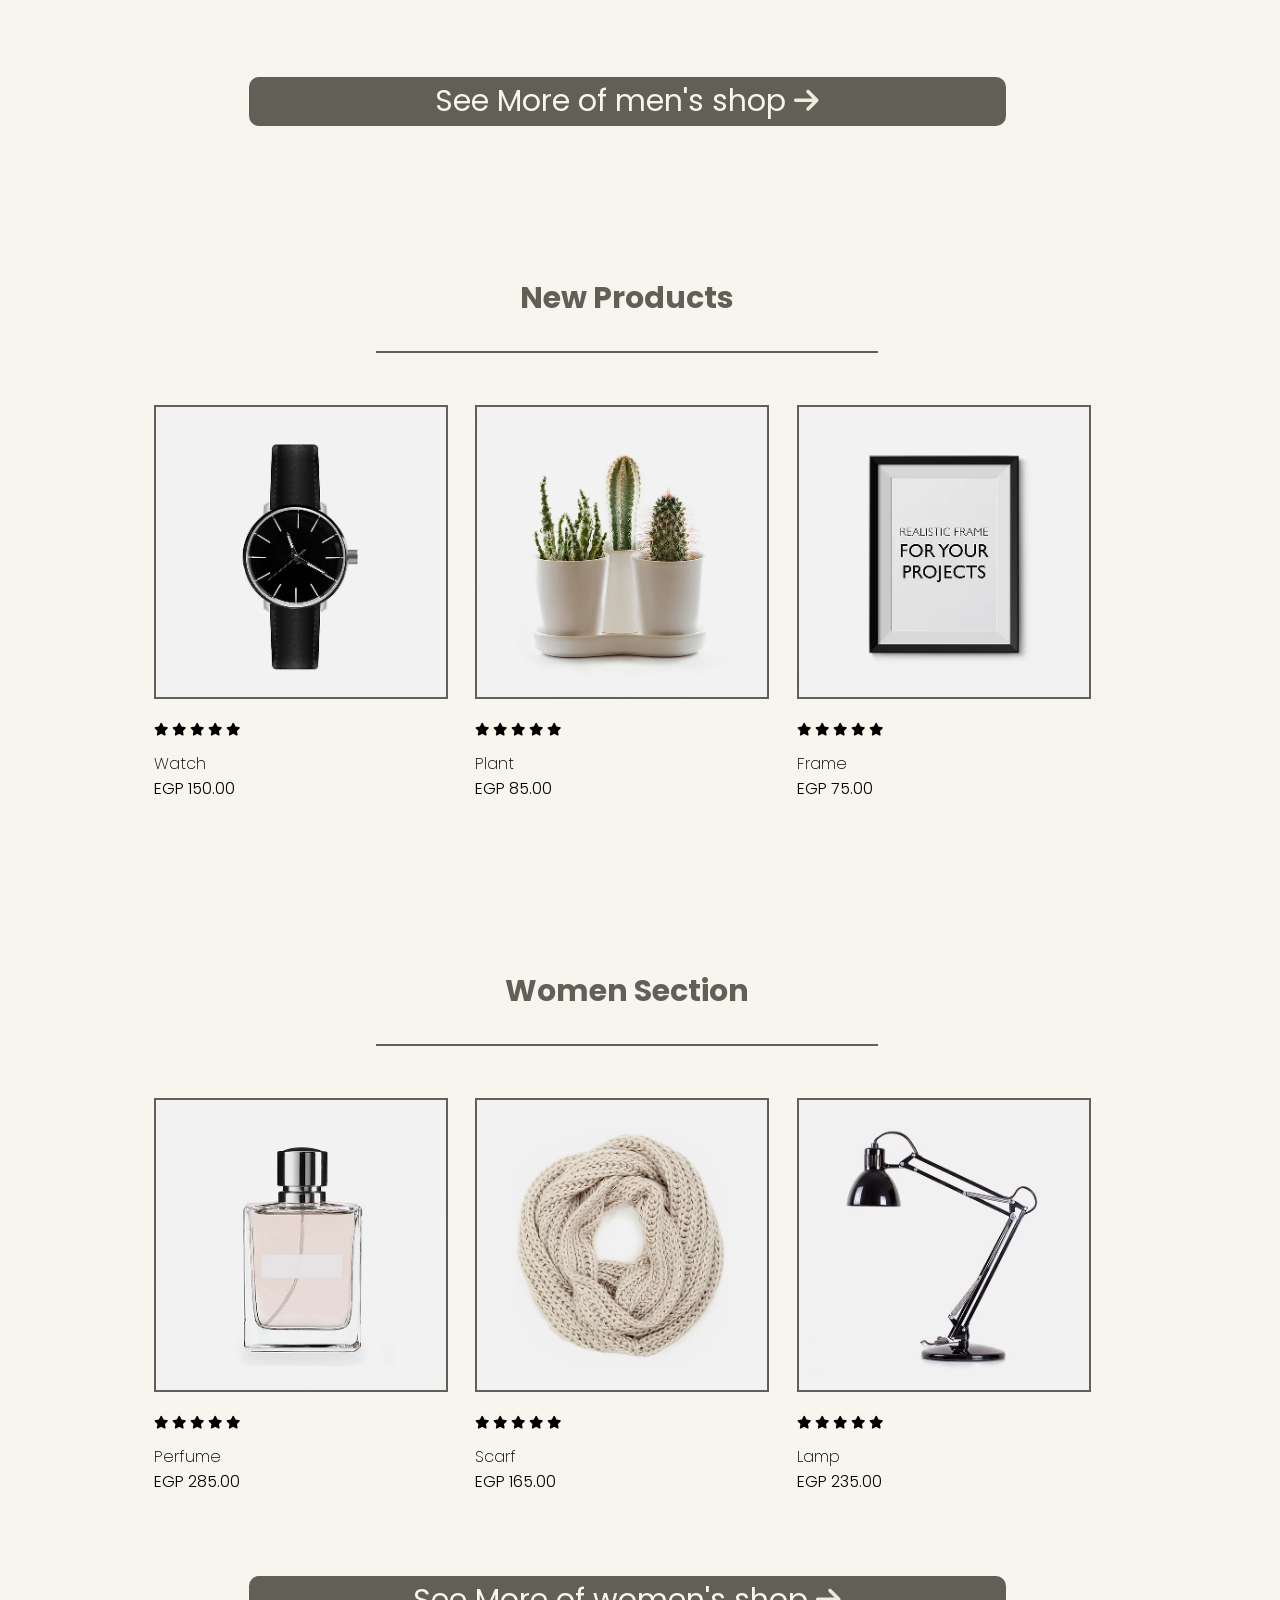
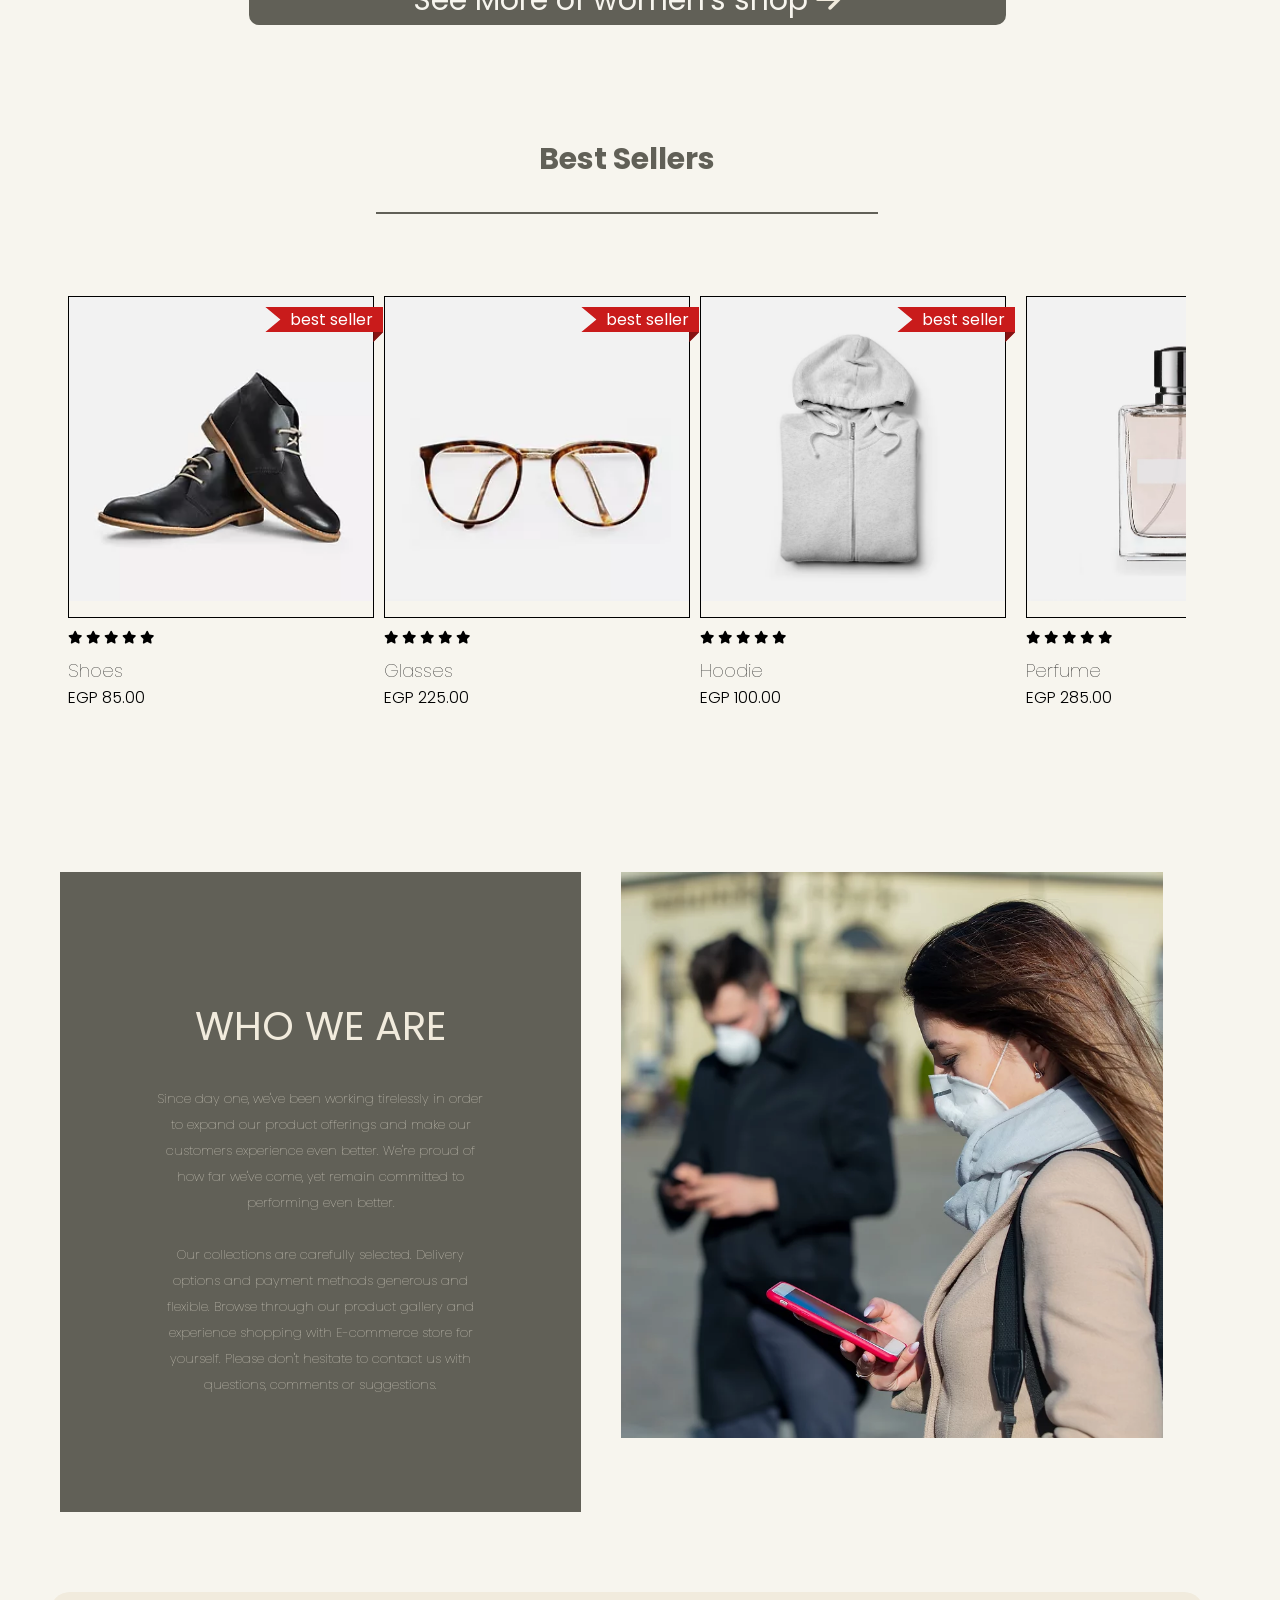
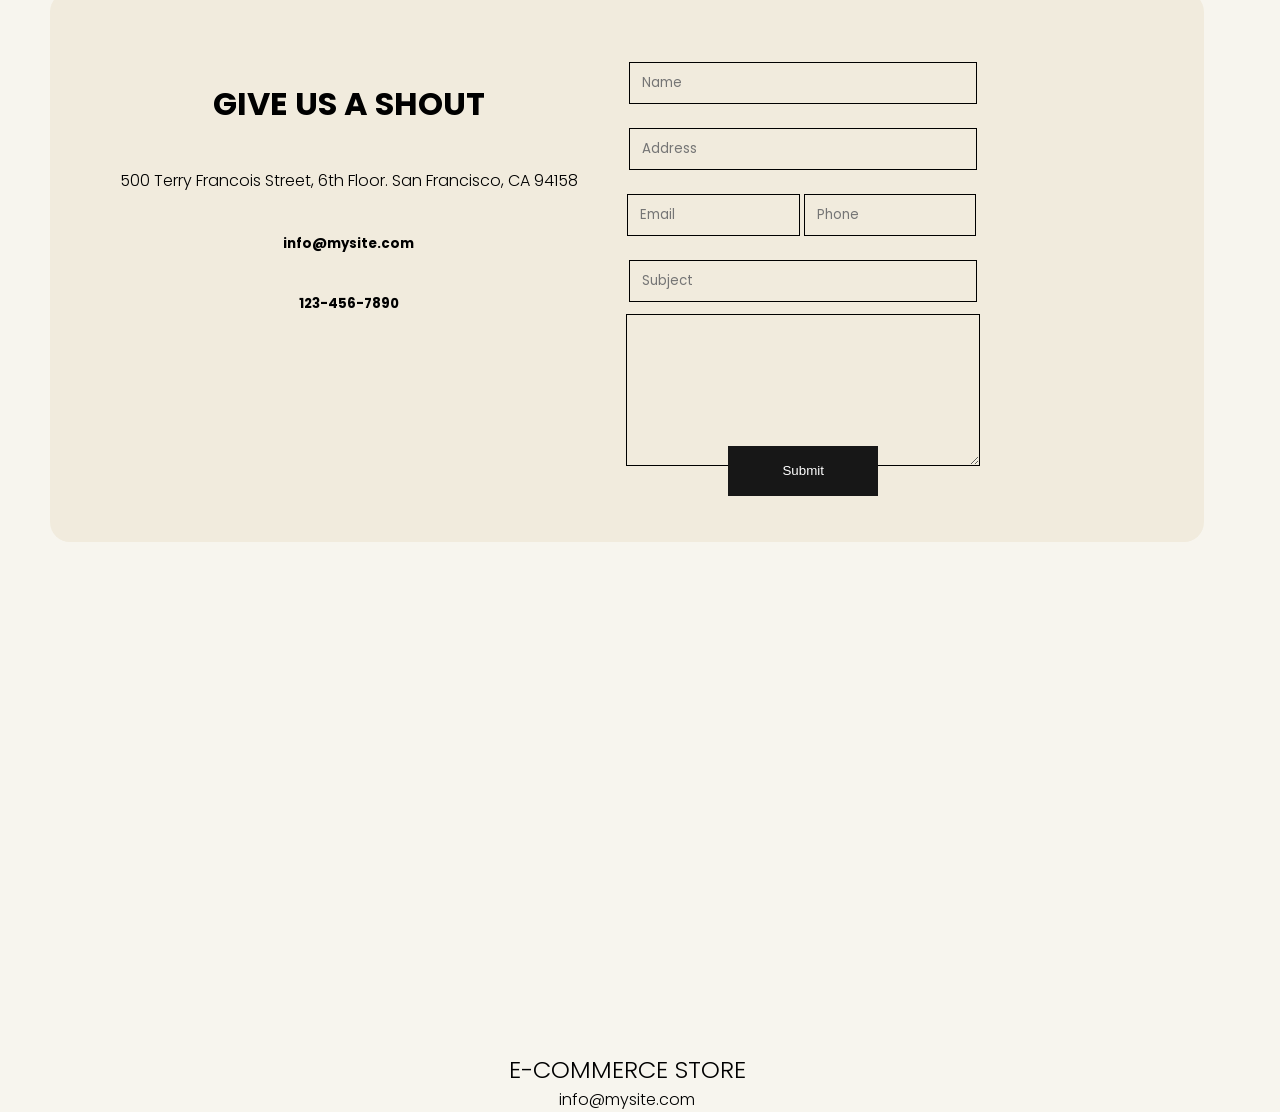
==== commit c990c9c3: "E-commerce Store v1.0" ====
--- a/index.html
+++ b/index.html
@@ -37,13 +37,11 @@
                             <div class="userBarMenu fpoppins" data-Bar>
                                 <div class="menuLeft">
                                     <a href="login.html" class="menuTags fpoppins">Login</a>
-                                    <a href="cart.html" class="menuTags fpoppins">Cart</a>
                                     <a href="myOrders.html" class="menuTags fpoppins">My Orders</a>
                                     <a href="favourites.html" class="menuTags fpoppins">Favorites</a>
                                 </div>
                                 <div class="menuRight">
                                     <i class="fa fa-sign-in" aria-hidden="true"></i>
-                                    <i class="fa fa-shopping-cart" aria-hidden="true"></i>
                                     <i class="fas fa-box    "></i>
                                     <i class="fa fa-heart" aria-hidden="true"></i>
 
@@ -64,7 +62,7 @@
         <video src="/assets/video/newCollection.mp4" class="welcome-video"  autoplay muted loop></video>
         <div class="newCollection">
             <h1>New<br><span>Collection</span></h1>
-            <a href="#">Shop Now</a>
+            <a href="shop.html">Shop Now</a>
         </div>
     </section>
     
@@ -241,44 +239,141 @@
 
 
     <main class="indexMain">
+        <div class="menTitle fpoppins bestseller">
+            <h1>Best Sellers</h1>
+        </div>
         
-        <div class="products snaps-inline">
+        <div class="bestSellerproducts snaps-inline">
+            <div class="outerContainer">
             <div class="container fpoppins">
                 <div class="bestsellertag">best seller</div>
                 <img src="/assets/pics/product.webp" alt="I Am A Product">
-                <h3>I'm a product</h3>
-                <h4>EGP 85.00</h4>
-            </div>
-            <div class="container fpoppins">
-                <div class="bestsellertag">best seller</div>
-                <img src="/assets/pics/product.webp" alt="I Am A Product">
-                <h3>I'm a product</h3>
-                <h4>EGP 85.00</h4>
-            </div>
-            <div class="container fpoppins">
-                <div class="bestsellertag">best seller</div>
-                <img src="/assets/pics/product.webp" alt="I Am A Product">
-                <h3>I'm a product</h3>
-                <h4>EGP 85.00</h4>
-            </div>
-            <div class="container fpoppins">
-                <div class="bestsellertag">best seller</div>
-                <img src="/assets/pics/product.webp" alt="I Am A Product">
-                <h3>I'm a product</h3>
-                <h4>EGP 85.00</h4>
-            </div>
-            <div class="container fpoppins">
-                <div class="bestsellertag">best seller</div>
-                <img src="/assets/pics/product.webp" alt="I Am A Product">
-                <h3>I'm a product</h3>
-                <h4>EGP 85.00</h4>
-            </div>
-            <div class="container fpoppins">
-                <div class="bestsellertag">best seller</div>
-                <img src="/assets/pics/product.webp" alt="I Am A Product">
-                <h3>I'm a product</h3>
-                <h4>EGP 85.00</h4>
-            </div>
+            </div>
+            <div class="star">
+                <i class="fa-solid fa-star"></i>
+                <i class="fa-solid fa-star"></i>
+                <i class="fa-solid fa-star"></i>
+                <i class="fa-solid fa-star"></i>
+                <i class="fa-solid fa-star"></i>
+            </div>
+            <h3 class="fpoppins">Shoes</h3>
+            <h4 class="fpoppins">EGP 85.00</h4>
+            <button class="jQuickView fpoppins">Quick View</button>
+        </div>
+        <div class="outerContainer">
+            <div class="container fpoppins">
+                <div class="bestsellertag">best seller</div>
+                <img src="/assets/pics/glass.webp" alt="I Am A Product">
+            </div>
+            <div class="star">
+                <i class="fa-solid fa-star"></i>
+                <i class="fa-solid fa-star"></i>
+                <i class="fa-solid fa-star"></i>
+                <i class="fa-solid fa-star"></i>
+                <i class="fa-solid fa-star"></i>
+            </div>
+            <h3 class="fpoppins">Glasses</h3>
+            <h4 class="fpoppins">EGP 225.00</h4>
+            <button class="jQuickView fpoppins">Quick View</button>
+        </div>
+        <div class="outerContainer">
+            <a href="product.html">
+            <div class="container fpoppins">
+                <div class="bestsellertag">best seller</div>
+                <img src="/assets/pics/hoodie1.webp" alt="I Am A Product">
+            </div>
+            <div class="star">
+                <i class="fa-solid fa-star"></i>
+                <i class="fa-solid fa-star"></i>
+                <i class="fa-solid fa-star"></i>
+                <i class="fa-solid fa-star"></i>
+                <i class="fa-solid fa-star"></i>
+            </div>
+            <h3 class="fpoppins">Hoodie</h3>
+            <h4 class="fpoppins">EGP 100.00</h4>
+            <button class="jQuickView fpoppins">Quick View</button>
+        </div>
+    </a>
+        <div class="outerContainer">
+            <div class="container fpoppins">
+                <div class="bestsellertag">best seller</div>
+                <img src="/assets/pics/perfume1.webp" alt="I Am A Product">
+            </div>
+            <div class="star">
+                <i class="fa-solid fa-star"></i>
+                <i class="fa-solid fa-star"></i>
+                <i class="fa-solid fa-star"></i>
+                <i class="fa-solid fa-star"></i>
+                <i class="fa-solid fa-star"></i>
+            </div>
+            <h3 class="fpoppins">Perfume</h3>
+            <h4 class="fpoppins">EGP 285.00</h4>
+            <button class="jQuickView fpoppins">Quick View</button>
+        </div>
+        <div class="outerContainer">
+            <div class="container fpoppins">
+                <div class="bestsellertag">best seller</div>
+                <img src="/assets/pics/scarf1.webp" alt="I Am A Product">
+            </div>
+            <div class="star">
+                <i class="fa-solid fa-star"></i>
+                <i class="fa-solid fa-star"></i>
+                <i class="fa-solid fa-star"></i>
+                <i class="fa-solid fa-star"></i>
+                <i class="fa-solid fa-star"></i>
+            </div>
+            <h3 class="fpoppins">Scarf</h3>
+            <h4 class="fpoppins">EGP 165.00</h4>
+            <button class="jQuickView fpoppins">Quick View</button>
+        </div>
+        <div class="outerContainer">
+            <div class="container fpoppins">
+                <div class="bestsellertag">best seller</div>
+                <img src="/assets/pics/lamp1.webp" alt="I Am A Product">
+            </div>
+            <div class="star">
+                <i class="fa-solid fa-star"></i>
+                <i class="fa-solid fa-star"></i>
+                <i class="fa-solid fa-star"></i>
+                <i class="fa-solid fa-star"></i>
+                <i class="fa-solid fa-star"></i>
+            </div>
+            <h3 class="fpoppins">Lamp</h3>
+            <h4 class="fpoppins">EGP 235.00</h4>
+            <button class="jQuickView fpoppins">Quick View</button>
+        </div>
+        <div class="outerContainer">
+            <div class="container fpoppins">
+                <div class="bestsellertag">best seller</div>
+                <img src="/assets/pics/plant1.webp" alt="I Am A Product">
+            </div>
+            <div class="star">
+                <i class="fa-solid fa-star"></i>
+                <i class="fa-solid fa-star"></i>
+                <i class="fa-solid fa-star"></i>
+                <i class="fa-solid fa-star"></i>
+                <i class="fa-solid fa-star"></i>
+            </div>
+            <h3 class="fpoppins">Plant</h3>
+            <h4 class="fpoppins">EGP 85.00</h4>
+            <button class="jQuickView fpoppins">Quick View</button>
+        </div>
+        <div class="outerContainer">
+            <div class="container fpoppins">
+                <div class="bestsellertag">best seller</div>
+                <img src="/assets/pics/watch.webp" alt="I Am A Product">
+            </div>
+            <div class="star">
+                <i class="fa-solid fa-star"></i>
+                <i class="fa-solid fa-star"></i>
+                <i class="fa-solid fa-star"></i>
+                <i class="fa-solid fa-star"></i>
+                <i class="fa-solid fa-star"></i>
+            </div>
+            <h3 class="fpoppins">Watch</h3>
+            <h4 class="fpoppins">EGP 150.00</h4>
+            <button class="jQuickView fpoppins">Quick View</button>
+        </div>
         </div>
 
         <div class="policy">
@@ -334,5 +429,6 @@
 
     <script src="/assets/scripts/indexScript.js"></script>
     <script src="/assets/scripts/cart.js"></script>
+    <script src="assets/scripts/userBarScript.js"></script>
 </body>
 </html>
--- a/assets/stylesheets/style.css
+++ b/assets/stylesheets/style.css
@@ -190,6 +190,51 @@
 
 .container{
     position: relative;
+    border: thin solid black;
+    width: 19rem;
+    height: 20rem;
+}
+
+.container img{
+    object-fit: cover;
+    width: 100%;
+
+}
+.outerContainer h3{
+    font-weight: lighter;
+}
+
+.outerContainer a{
+    text-decoration: none;
+    color: black;
+    z-index: 1;
+}
+
+.jQuickView{
+    z-index: 100;
+    width: 100%;
+    font-size: 1.1rem;
+    height: 50px;
+    border: 2px solid rgb(97,96,87);
+    background-color: #fff;
+    font-weight: 300;
+    transform: translateY(30%);
+    opacity: 0; 
+}
+
+.outerContainer:hover{
+    opacity: .7;
+}
+
+.outerContainer:hover >.jQuickView{
+    opacity: 1;
+    transform: translateY(-5%);
+    transition: all 0.2s ease-in-out;
+}
+
+.jQuickView:hover{
+    background-color: #171717;
+    color: #fff;
 }
 
 .bestsellertag{
@@ -208,13 +253,30 @@
     box-shadow: 0 calc(-1*var(--f)) 0 inset #0005; 
 }
 
-.products{
+.bestseller{
+    margin-top: 5rem !important;
+}
+
+::-webkit-scrollbar{
+    height: 10px;
+    width: 100%;
+    background-color: #efeeec;
+    border-radius: 20px;
+}
+
+::-webkit-scrollbar-thumb{
+    background-color: #686868;
+    border-radius: 20px;
+}
+
+.bestSellerproducts{
     display: grid;
     grid-auto-flow: column;
-    gap: 20px;
-    width: 90%;
-    margin: 100px 0px;
-    overflow-x: auto;
+    gap: 10px;
+    width: 87vw;
+    margin: 50px 0px;
+    overflow-x: scroll;
+    overflow-y: hidden;
     padding: 2px;
 }
 
@@ -322,6 +384,11 @@
     height: 50px;
     width: 150px;
     margin-top: -20px;
+}
+
+#submitBtn:hover{
+    background-color: #363636;
+    cursor:auto;
 }
 
 .seethrough{
